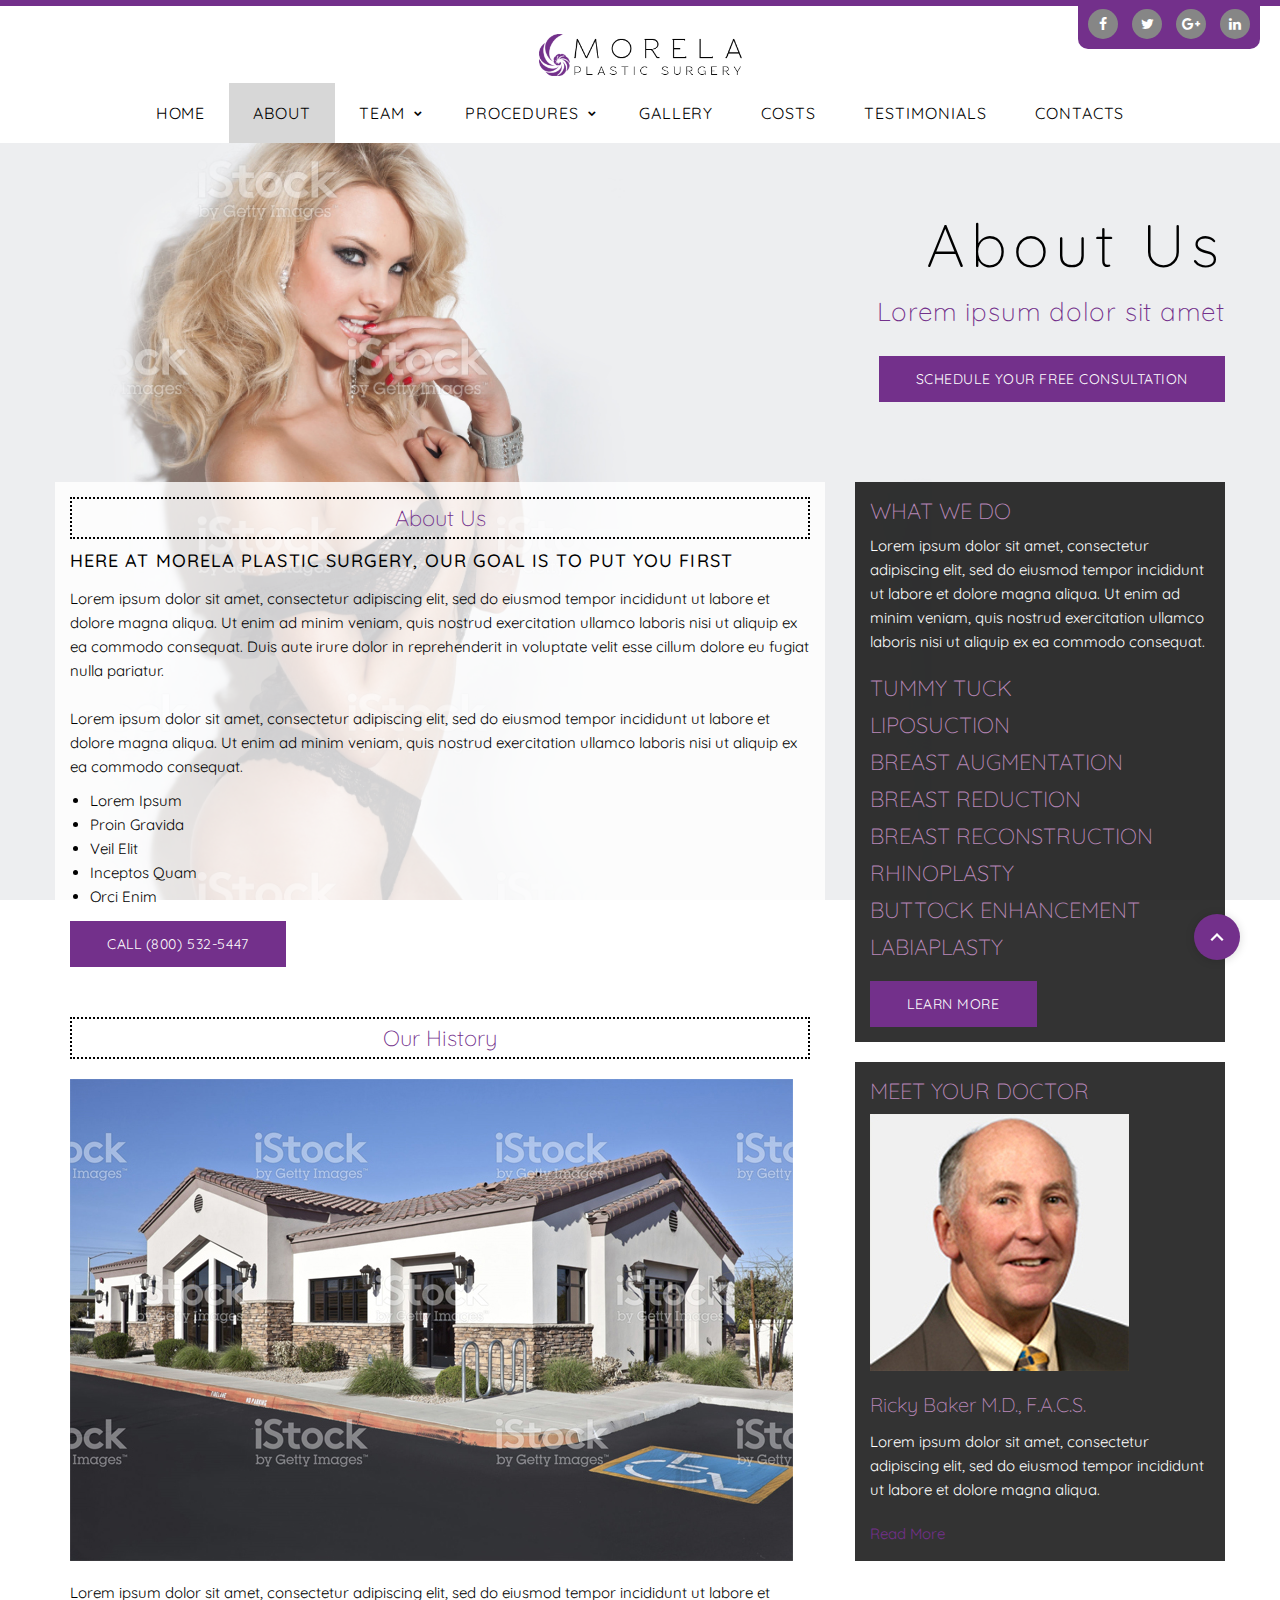
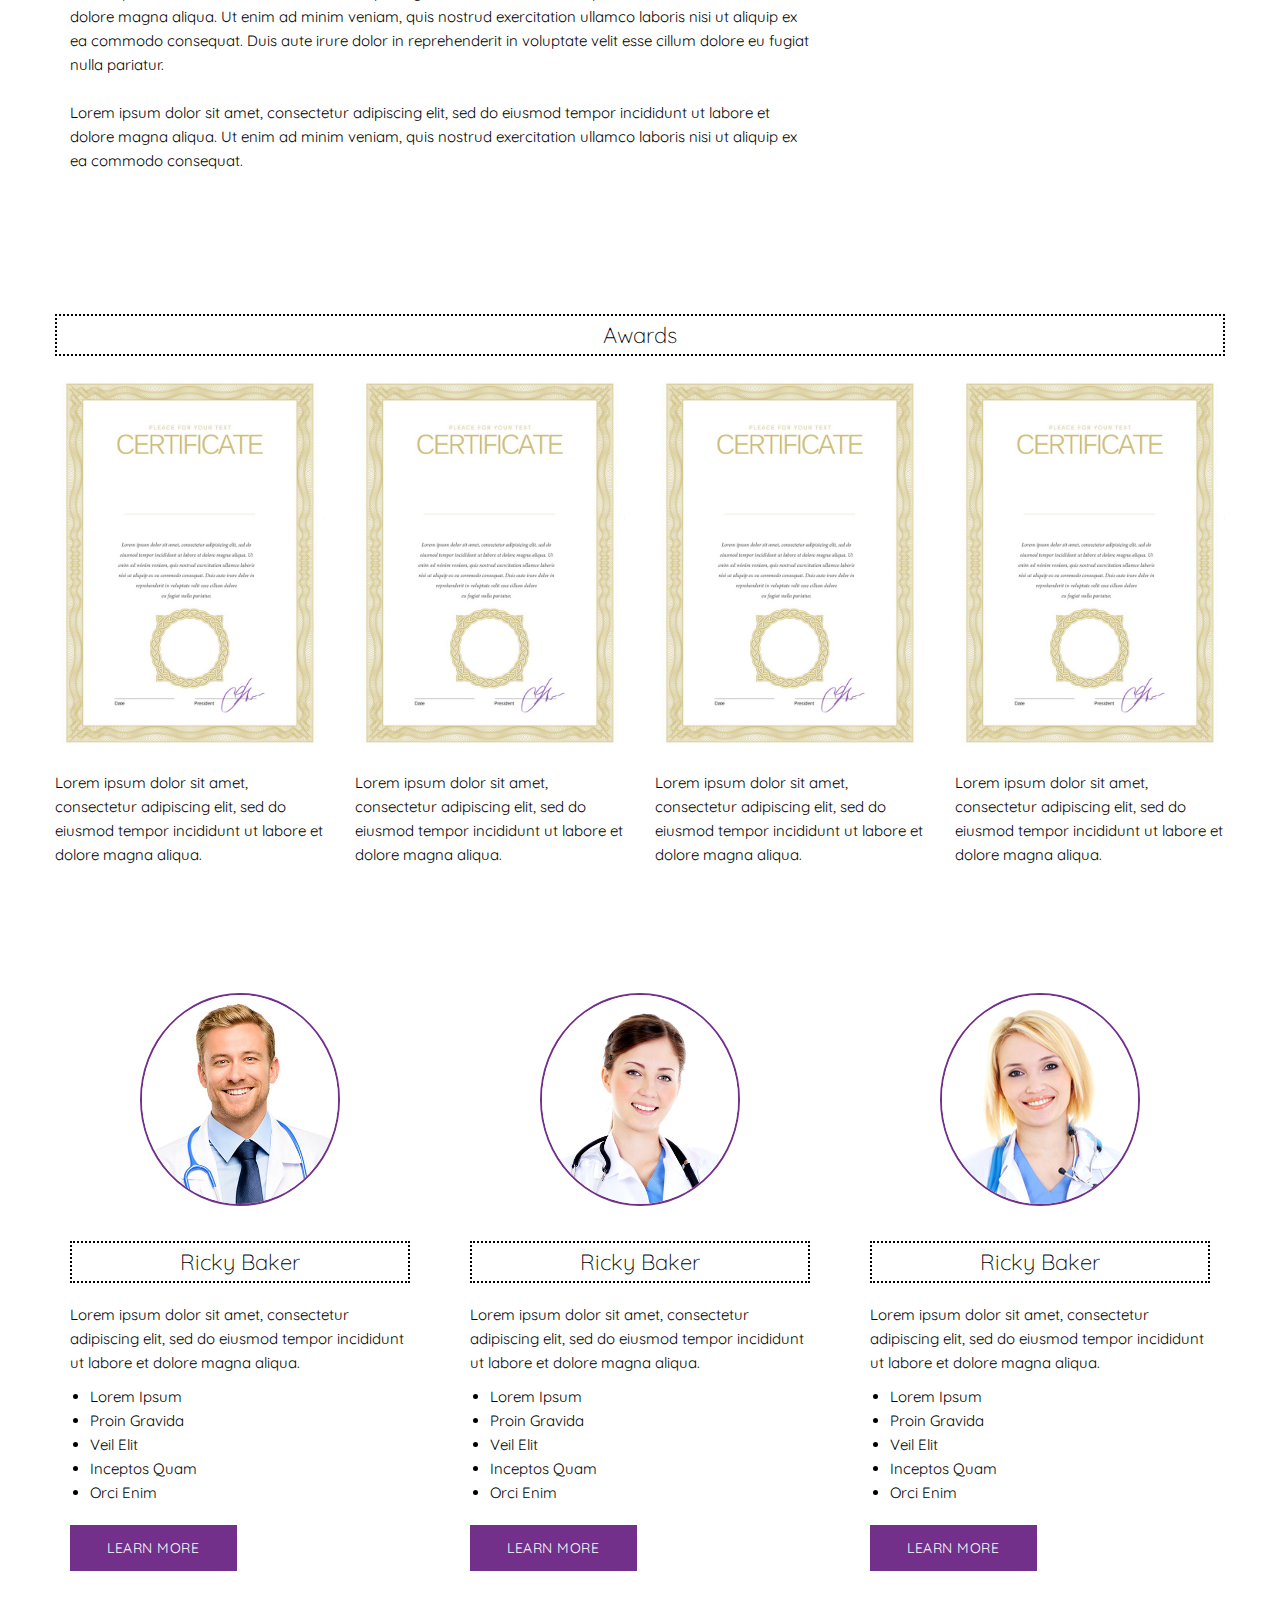
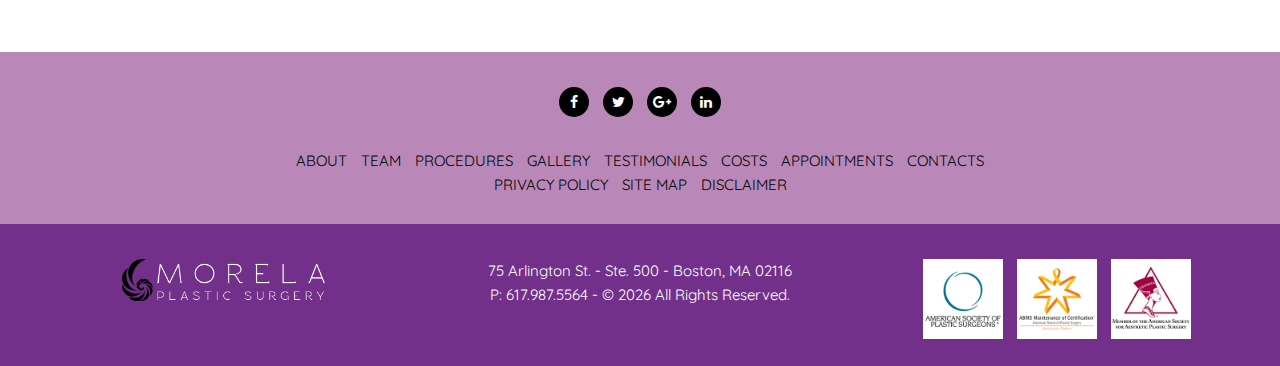
==== about.html @ 2e503469 "team, team member, about and index done and donezo" ====
<!DOCTYPE html>
<html lang="en" class="wide wow-animation smoothscroll scrollTo">
  <head>
    <!-- Site Title-->
    <title>Morela plastic surgery</title>
    <meta charset="utf-8">
    <meta name="format-detection" content="telephone=no">
    <meta name="viewport" content="width=device-width, height=device-height, initial-scale=1.0, maximum-scale=1.0, user-scalable=0">
    <meta http-equiv="X-UA-Compatible" content="IE=Edge">
    <meta name="keywords" content="Visage design multipurpose template">
    <meta name="date" content="Dec 26">
    <link rel="icon" href="images/favicon.png" type="image/x-icon">
    <!-- Stylesheets-->
    <link href="https://fonts.googleapis.com/css?family=Quicksand:300,400,500" rel="stylesheet">
    <link rel="stylesheet" href="css/style.css">
    <!--[if lt IE 10]>
    <div style="background: #212121; padding: 10px 0; box-shadow: 3px 3px 5px 0 rgba(0,0,0,.3); clear: both; text-align:center; position: relative; z-index:1;"><a href="http://windows.microsoft.com/en-US/internet-explorer/"><img src="images/ie8-panel/warning_bar_0000_us.jpg" border="0" height="42" width="820" alt="You are using an outdated browser. For a faster, safer browsing experience, upgrade for free today."></a></div>
    <script src="js/html5shiv.min.js"></script>
    <![endif]-->
  </head>
  <body>
    <!-- Page-->
    <div class="page text-center">
    <hr class="hrtop">
      <!-- Page Head-->
      <header class="page-head">
        
        <!-- RD Navbar Transparent-->
        <div class="rd-navbar-wrap">
          <nav data-md-device-layout="rd-navbar-fixed" data-lg-device-layout="rd-navbar-static" class="rd-navbar rd-navbar-minimal rd-navbar-light" data-lg-auto-height="true" data-md-layout="rd-navbar-static" data-lg-layout="rd-navbar-static" data-lg-stick-up="true">
            <div class="rd-navbar-inner">
              <div class="rd-navbar-top-panel">
                <!--Navbar Brand-->
                <div class="col-md-12 rd-navbar-brand veil reveal-md-inline-block"><a href="index.html"><img width='203' height='70' class='img-responsive' src='images/logo-dark.png' alt=''/></a></div>
                <div class="cell-md-12 text-md-right purplemediabox">
                  <ul class="list-inline">
                    <li><a href="http://facebook.com" class="icon fa fa-facebook icon-xxs icon-circle icon-gray-light"></a></li>
                    <li><a href="http://twitter.com" class="icon fa fa-twitter icon-xxs icon-circle icon-gray-light"></a></li>
                    <li><a href="http://instagram.com" class="icon fa fa-google-plus icon-xxs icon-circle icon-gray-light"></a></li>
                    <li><a href="http://linkedin.com" class="icon fa fa-linkedin icon-xxs icon-circle icon-gray-light"></a></li>                 
                  </ul>
                </div>
              </div>
              <!-- RD Navbar Panel-->
              <div class="rd-navbar-panel">
                <!-- RD Navbar Toggle-->
                <button data-rd-navbar-toggle=".rd-navbar, .rd-navbar-nav-wrap" class="rd-navbar-toggle"><span></span></button>
                <!--Navbar Brand-->
                <div class="rd-navbar-brand veil-md"><a href="index.html"><img width='203' height='70' class='img-responsive' src='images/logo-dark.png' alt=''/></a></div>
                <button data-rd-navbar-toggle=".rd-navbar, .rd-navbar-top-panel" class="rd-navbar-top-panel-toggle"><span></span></button>
              </div>
              <div class="rd-navbar-menu-wrap">
                <div class="rd-navbar-nav-wrap">
                  <div class="rd-navbar-mobile-scroll">
                    <!--Navbar Brand Mobile-->
                    <div class="rd-navbar-mobile-brand"><a href="index.html"><img width='203' height='70' class='img-responsive' src='images/logo-dark.png' alt=''/></a></div>
                    
                    <!-- RD Navbar Nav-->
                    <ul class="rd-navbar-nav">
                      <li><a href="index.html"><span>Home</span></a>
                      </li>
                      <li class="active"><a href="about.html"><span>About</span></a>
                      </li>
                      <li><a href="our-team.html"><span>Team</span></a>
                      <ul class="rd-navbar-dropdown">
                          <li><a href="team-member.html"><span class="text-middle">Dr John Doe</span></a>
                          </li>
                          <li><a href="team-member.html"><span class="text-middle">Dr Cristina Bozas</span></a>
                          </li>
                          <li><a href="team-member.html"><span class="text-middle">Dr Christian Portland</span></a>
                          </li>
                          <li><a href="team-member.html"><span class="text-middle">Dr Kent</span></a>
                          </li>
                        </ul>
                      </li>
                      <li><a href="services.html"><span>Procedures</span></a>
                      <ul class="rd-navbar-dropdown">
                          <li><a href="procedure.html"><span class="text-middle">Dr John Doe</span></a>
                          </li>
                          <li><a href="procedure.html"><span class="text-middle">Dr Cristina Bozas</span></a>
                          </li>
                          <li><a href="procedure.html"><span class="text-middle">Dr Christian Portland</span></a>
                          </li>
                          <li><a href="procedure.html"><span class="text-middle">Dr Kent</span></a>
                          </li>
                        </ul>
                      </li>
                      
                      <li><a href="grid-gallery.html"><span>Gallery</span></a>
                      </li>

                      <li><a href="costs.html"><span>Costs</span></a>
                      </li>
              
                      <li><a href="testimonials.html"><span>Testimonials</span></a>
                      </li>
                      
                      <li><a href="contacts.html"><span>Contacts</span></a>
                      </li>
                    </ul>
                  </div>
                </div>
                <!--RD Navbar Search-->
                
              </div>
            </div>
          </nav>
        </div>
      </header>
      <!-- Modern Breadcrumbs-->
      <main class="page-content">
        <!--Sheldue-->
        <section class="rdparallax">
          <div class="rdparallaxlayer  section-66 section-sm-66">
            <div class="shell text-right">
              <div class="range range-xs-center range-md-right">
                <div class="cell-sm-10 cell-md-8 cell-lg-6">
                  <h2>About Us</h2>
                  <h3>Lorem ipsum dolor sit amet</h3>
                  <div class="offset-top-0"><a href="make-an-appointment.html" class="btn btn-ellipse btn-primary">Schedule your free consultation</a></div>
                </div>
              </div>
              <div class="row offset-top-60">
                  <div class="cell-xs-10 text-md-left offset-top-20 offset-md-top-0 col-md-8">
                    <div class="lighttransparent offset-top-20">
                        <h5 class="text-primary">About Us</h5>
                        <h6 class="text-left offset-top-10">Here at Morela Plastic Surgery, our goal is to put you first</h6>
                        <p>Lorem ipsum dolor sit amet, consectetur adipiscing elit, sed do eiusmod tempor incididunt ut labore et dolore magna aliqua. Ut enim ad minim veniam, quis nostrud exercitation ullamco laboris nisi ut aliquip ex ea commodo consequat. Duis aute irure dolor in reprehenderit in voluptate velit esse cillum dolore eu fugiat nulla pariatur. <br><br>Lorem ipsum dolor sit amet, consectetur adipiscing elit, sed do eiusmod tempor incididunt ut labore et dolore magna aliqua. Ut enim ad minim veniam, quis nostrud exercitation ullamco laboris nisi ut aliquip ex ea commodo consequat.</p>
                        <ul class="bullets">
                          <li>Lorem Ipsum</li>
                          <li>Proin Gravida</li>
                          <li>Veil Elit</li>
                          <li>Inceptos Quam</li>
                          <li>Orci Enim</li>
                        </ul>
                        <div class="offset-top-0"><a href="make-an-appointment.html" class="btn btn-ellipse btn-primary">Call (800) 532-5447</a></div>
                    </div>     
                    <div class="lighttransparent offset-top-20">
                      <h5 class="text-primary">Our History</h5>
                      <img src="images/gallery/building.jpg" class="img-responsive offset-top-20">
                      <p class="offset-top-20">Lorem ipsum dolor sit amet, consectetur adipiscing elit, sed do eiusmod tempor incididunt ut labore et dolore magna aliqua. Ut enim ad minim veniam, quis nostrud exercitation ullamco laboris nisi ut aliquip ex ea commodo consequat. Duis aute irure dolor in reprehenderit in voluptate velit esse cillum dolore eu fugiat nulla pariatur. <br><br>Lorem ipsum dolor sit amet, consectetur adipiscing elit, sed do eiusmod tempor incididunt ut labore et dolore magna aliqua. Ut enim ad minim veniam, quis nostrud exercitation ullamco laboris nisi ut aliquip ex ea commodo consequat.</p>
                    </div>
                  </div>
                  <div class="cell-xs-10 cell-md-4 col-md-4">
                    <div class="darktransparent offset-top-20">
                      <h5>What we do</h5>
                      <p>Lorem ipsum dolor sit amet, consectetur adipiscing elit, sed do eiusmod tempor incididunt ut labore et dolore magna aliqua. Ut enim ad minim veniam, quis nostrud exercitation ullamco laboris nisi ut aliquip ex ea commodo consequat.</p>
                      <h5><a href="procedure.html">Tummy Tuck</a></h5>
                      <h5><a href="procedure.html">Liposuction</a></h5>
                      <h5><a href="procedure.html">Breast Augmentation</a></h5>
                      <h5><a href="procedure.html">Breast Reduction</a></h5>
                      <h5><a href="procedure.html">Breast Reconstruction</a></h5>
                      <h5><a href="procedure.html">Rhinoplasty</a></h5>
                      <h5><a href="procedure.html">Buttock Enhancement</a></h5>
                      <h5><a href="procedure.html">Labiaplasty</a></h5>
                      <div class="offset-top-20"><a href="make-an-appointment.html" class="btn btn-ellipse btn-primary">Learn More</a></div>
                    </div>
                    <div class="darktransparent offset-top-20">
                      <h5>Meet your Doctor</h5>
                      <img src="images/gallery/doctor.jpg" class="unit-center">
                      <h4 class="offset-top-20">Ricky Baker M.D., F.A.C.S.</h4>
                      <p>Lorem ipsum dolor sit amet, consectetur adipiscing elit, sed do eiusmod tempor incididunt ut labore et dolore magna aliqua.</p>
                      <div class="offset-top-20"><a href="team-member.html">Read More</a></div>
                    </div>
                  </div>
              </div>
            </div>
          </div>
        </section>
        <!--What makes us different-->
        <section class="section-50">
          <div class="shell">
            <div class="offset-top-0 text-left">
              <h5 class="text-center">Awards</h5>
              <div class="row offset-top-20">
                <div class="col-md-3">
                  <img src="images/certifications/certificate-01-700x970.jpg" class="img-responsive">
                  <p class="offset-top-20">Lorem ipsum dolor sit amet, consectetur adipiscing elit, sed do eiusmod tempor incididunt ut labore et dolore magna aliqua.</p>
                </div>
                <div class="col-md-3">
                  <img src="images/certifications/certificate-01-700x970.jpg" class="img-responsive">
                  <p class="offset-top-20">Lorem ipsum dolor sit amet, consectetur adipiscing elit, sed do eiusmod tempor incididunt ut labore et dolore magna aliqua.</p>
                </div>
                <div class="col-md-3">
                  <img src="images/certifications/certificate-01-700x970.jpg" class="img-responsive">
                  <p class="offset-top-20">Lorem ipsum dolor sit amet, consectetur adipiscing elit, sed do eiusmod tempor incididunt ut labore et dolore magna aliqua.</p>
                </div>
                <div class="col-md-3">
                  <img src="images/certifications/certificate-01-700x970.jpg" class="img-responsive">
                  <p class="offset-top-20">Lorem ipsum dolor sit amet, consectetur adipiscing elit, sed do eiusmod tempor incididunt ut labore et dolore magna aliqua.</p>
                </div>
              </div>
            </div>
          </div>
        </section>
        <section class="rdparallax">
          <div class="rdparallaxlayer section-66 section-sm-66">
            <div class="shell">
              <div class="row">
                <div class="col-md-4">
                  <img class="img-responsive team-member" src="images/pages/our-team-07-384x410.jpg">
                  <div class="lighttransparent offset-top-20">
                    <h5>Ricky Baker</h5>
                    <p class="offset-top-20">Lorem ipsum dolor sit amet, consectetur adipiscing elit, sed do eiusmod tempor incididunt ut labore et dolore magna aliqua.</p>
                    <ul class="bullets">
                      <li>Lorem Ipsum</li>
                      <li>Proin Gravida</li>
                      <li>Veil Elit</li>
                      <li>Inceptos Quam</li>
                      <li>Orci Enim</li>
                    </ul>
                    <div class="offset-top-20"><a href="make-an-appointment.html" class="btn btn-ellipse btn-primary">Learn More</a></div>
                  </div>
                </div>
                <div class="col-md-4">
                  <img class="img-responsive team-member" src="images/pages/our-team-08-384x410.jpg">
                  <div class="lighttransparent offset-top-20">
                    <h5>Ricky Baker</h5>
                    <p class="offset-top-20">Lorem ipsum dolor sit amet, consectetur adipiscing elit, sed do eiusmod tempor incididunt ut labore et dolore magna aliqua.</p>
                    <ul class="bullets">
                      <li>Lorem Ipsum</li>
                      <li>Proin Gravida</li>
                      <li>Veil Elit</li>
                      <li>Inceptos Quam</li>
                      <li>Orci Enim</li>
                    </ul>
                    <div class="offset-top-20"><a href="make-an-appointment.html" class="btn btn-ellipse btn-primary">Learn More</a></div>
                  </div>
                </div>
                <div class="col-md-4">
                  <img class="img-responsive team-member" src="images/pages/our-team-09-384x410.jpg">
                  <div class="lighttransparent offset-top-20">
                    <h5>Ricky Baker</h5>
                    <p class="offset-top-20">Lorem ipsum dolor sit amet, consectetur adipiscing elit, sed do eiusmod tempor incididunt ut labore et dolore magna aliqua.</p>
                    <ul class="bullets">
                      <li>Lorem Ipsum</li>
                      <li>Proin Gravida</li>
                      <li>Veil Elit</li>
                      <li>Inceptos Quam</li>
                      <li>Orci Enim</li>
                    </ul>
                    <div class="offset-top-20"><a href="make-an-appointment.html" class="btn btn-ellipse btn-primary">Learn More</a></div>
                  </div>
                </div>
              </div>
            </div> 
          </div>
        </section>
      </main>
      <!-- Page Footer-->
      <!-- Default footer-->
      <footer class="section-relative page-footer bg-white context-light">
        <div>
          <div class="pinkfooter">
            <div class="col-md-12 text-md-center offset-top-20">
              <ul class="list-inline">
                <li><a href="http://facebook.com" class="icon fa fa-facebook icon-xxs icon-circle icon-darker"></a></li>
                <li><a href="http://twitter.com" class="icon fa fa-twitter icon-xxs icon-circle icon-darker"></a></li>
                <li><a href="http://instagram.com" class="icon fa fa-google-plus icon-xxs icon-circle icon-darker"></a></li>
                <li><a href="http://linkedin.com" class="icon fa fa-linkedin icon-xxs icon-circle icon-darker"></a></li>                 
              </ul>
            </div>
            <div class="col-md-12 text-md-center offset-top-20">
              <ul class="list-inline footer-link">
                <li><a href="about.html">About</a>
                </li>
                <li><a href="our-team.html">Team</a>
                </li>
                <li><a href="services.html">Procedures</a>
                </li>
                <li><a href="grid-gallery.html">Gallery</a>
                </li>
                <li><a href="testimonials.html">Testimonials</a>
                </li>
                <li><a href="costs.html">Costs</a>
                </li>
                <li><a href="appointments.html">Appointments</a>
                </li>      
                <li><a href="contacts.html">Contacts</a>
                </li>
                <li><a href="privacy.html">Privacy Policy</a>
                </li>
                <li><a href="sitemap.html">Site Map</a>
                </li>
                <li><a href="disclaimer.html">Disclaimer</a>
                </li>
              </ul>
            </div>
          </div>
          <div class="purplefooter">
            <div class="col-md-4 text-md-center offset-top-20">
              <a href="index.html"><img width='203' height='70' class='img-responsive' src='images/logo.png' alt=''/></a>
            </div>
            <div class="col-md-4 text-md-center offset-top-20">
              <p class="text-white">75 Arlington St. - Ste. 500 - Boston, MA 02116<br><a class="text-white" href="tel:555-555-1212">P: 617.987.5564</a> - &copy; <span id="copyright-year"></span> All Rights Reserved.</p>
            </div>
            <div class="col-md-4 text-md-center offset-top-20">
              <ul class="list-inline">
                <li><img class='img-responsive association' src='images/association1.jpg' alt=''/></li>
                <li><img class='img-responsive association' src='images/association2.jpg' alt=''/></li>
                <li><img class='img-responsive association' src='images/association3.jpg' alt=''/></li>                 
              </ul>
            </div>
          </div>  
        </div>
      </footer>
    </div>
    <!-- Global Mailform Output-->
    <div id="form-output-global" class="snackbars"></div>
    <!-- PhotoSwipe Gallery-->
    <div tabindex="-1" role="dialog" aria-hidden="true" class="pswp">
      <div class="pswp__bg"></div>
      <div class="pswp__scroll-wrap">
        <div class="pswp__container">
          <div class="pswp__item"></div>
          <div class="pswp__item"></div>
          <div class="pswp__item"></div>
        </div>
        <div class="pswp__ui pswp__ui--hidden">
          <div class="pswp__top-bar">
            <div class="pswp__counter"></div>
            <button title="Close (Esc)" class="pswp__button pswp__button--close"></button>
            <button title="Share" class="pswp__button pswp__button--share"></button>
            <button title="Toggle fullscreen" class="pswp__button pswp__button--fs"></button>
            <button title="Zoom in/out" class="pswp__button pswp__button--zoom"></button>
            <div class="pswp__preloader">
              <div class="pswp__preloader__icn">
                <div class="pswp__preloader__cut">
                  <div class="pswp__preloader__donut"></div>
                </div>
              </div>
            </div>
          </div>
          <div class="pswp__share-modal pswp__share-modal--hidden pswp__single-tap">
            <div class="pswp__share-tooltip"></div>
          </div>
          <button title="Previous (arrow left)" class="pswp__button pswp__button--arrow--left"></button>
          <button title="Next (arrow right)" class="pswp__button pswp__button--arrow--right"></button>
          <div class="pswp__caption">
            <div class="pswp__caption__center"></div>
          </div>
        </div>
      </div>
    </div>
    <!-- Java script-->
    <script src="js/core.min.js"></script>
    <script src="js/script.js"></script>
  </body>
</html>
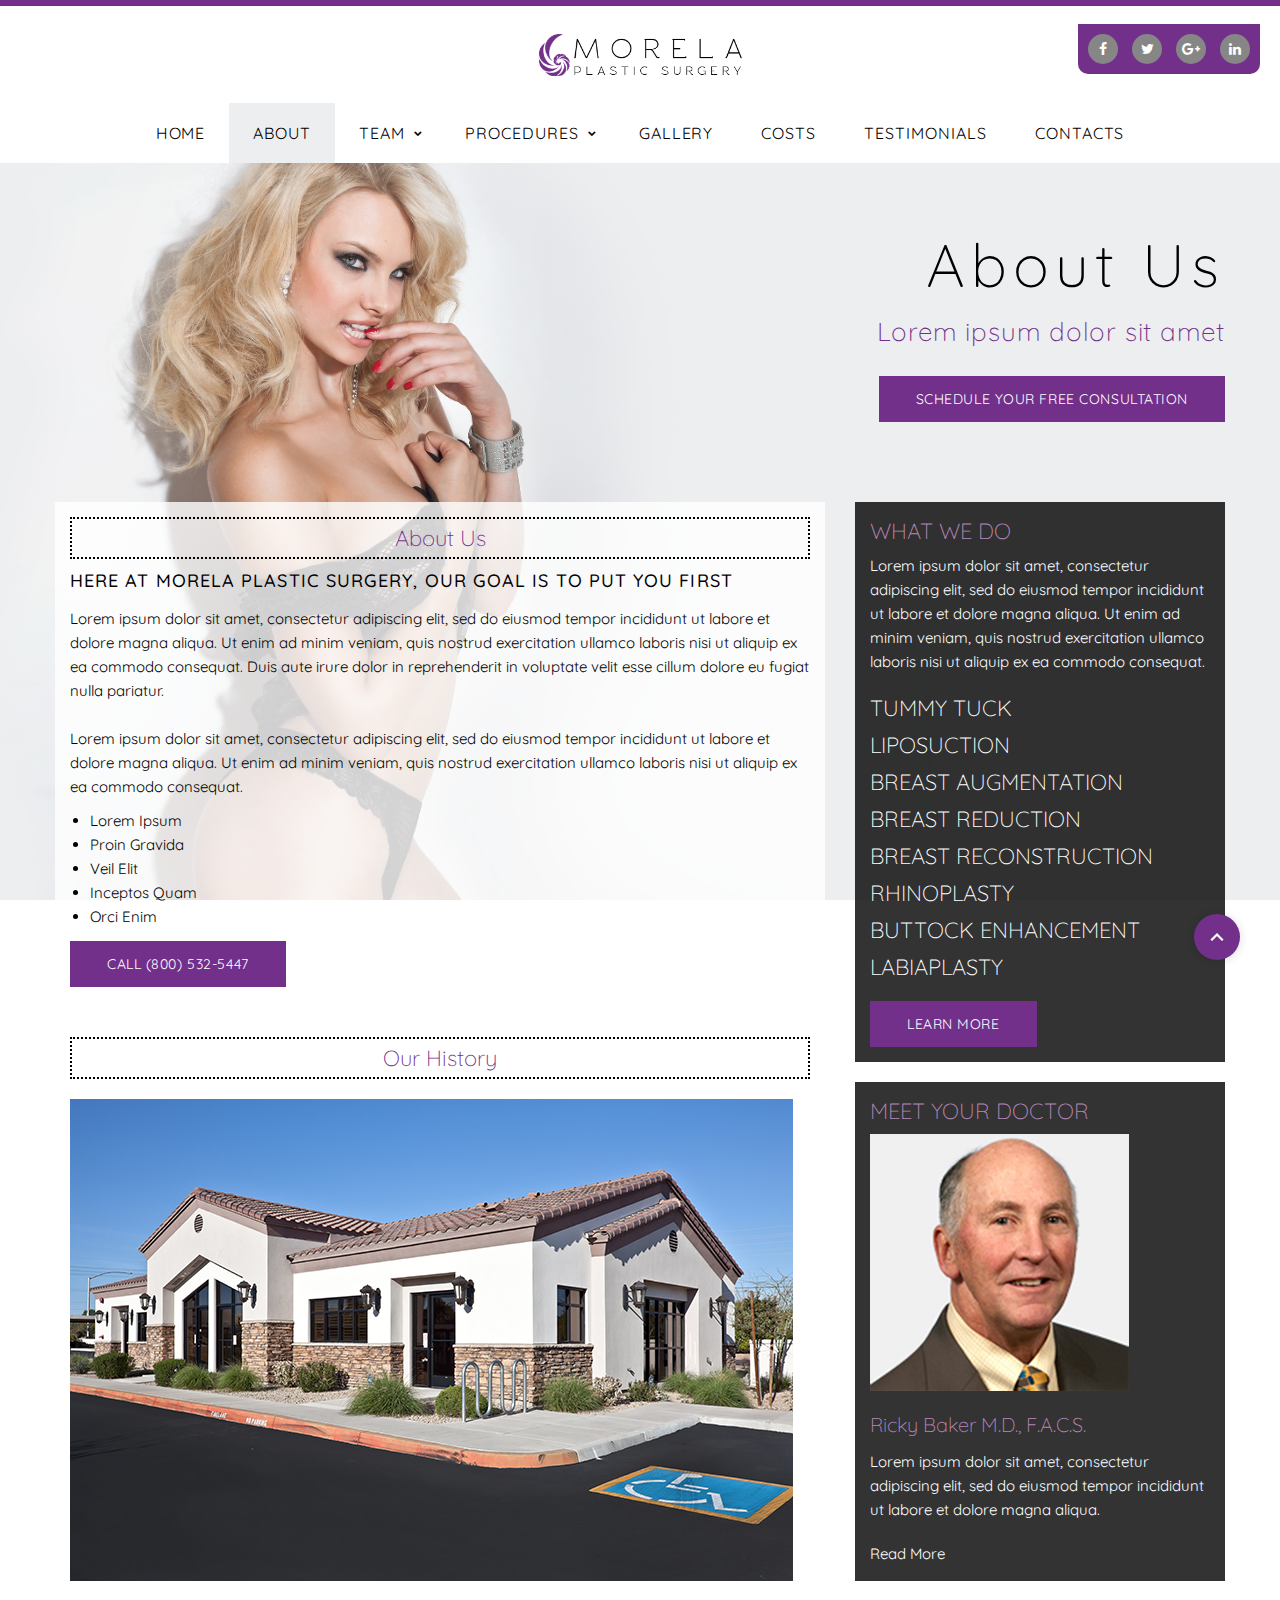
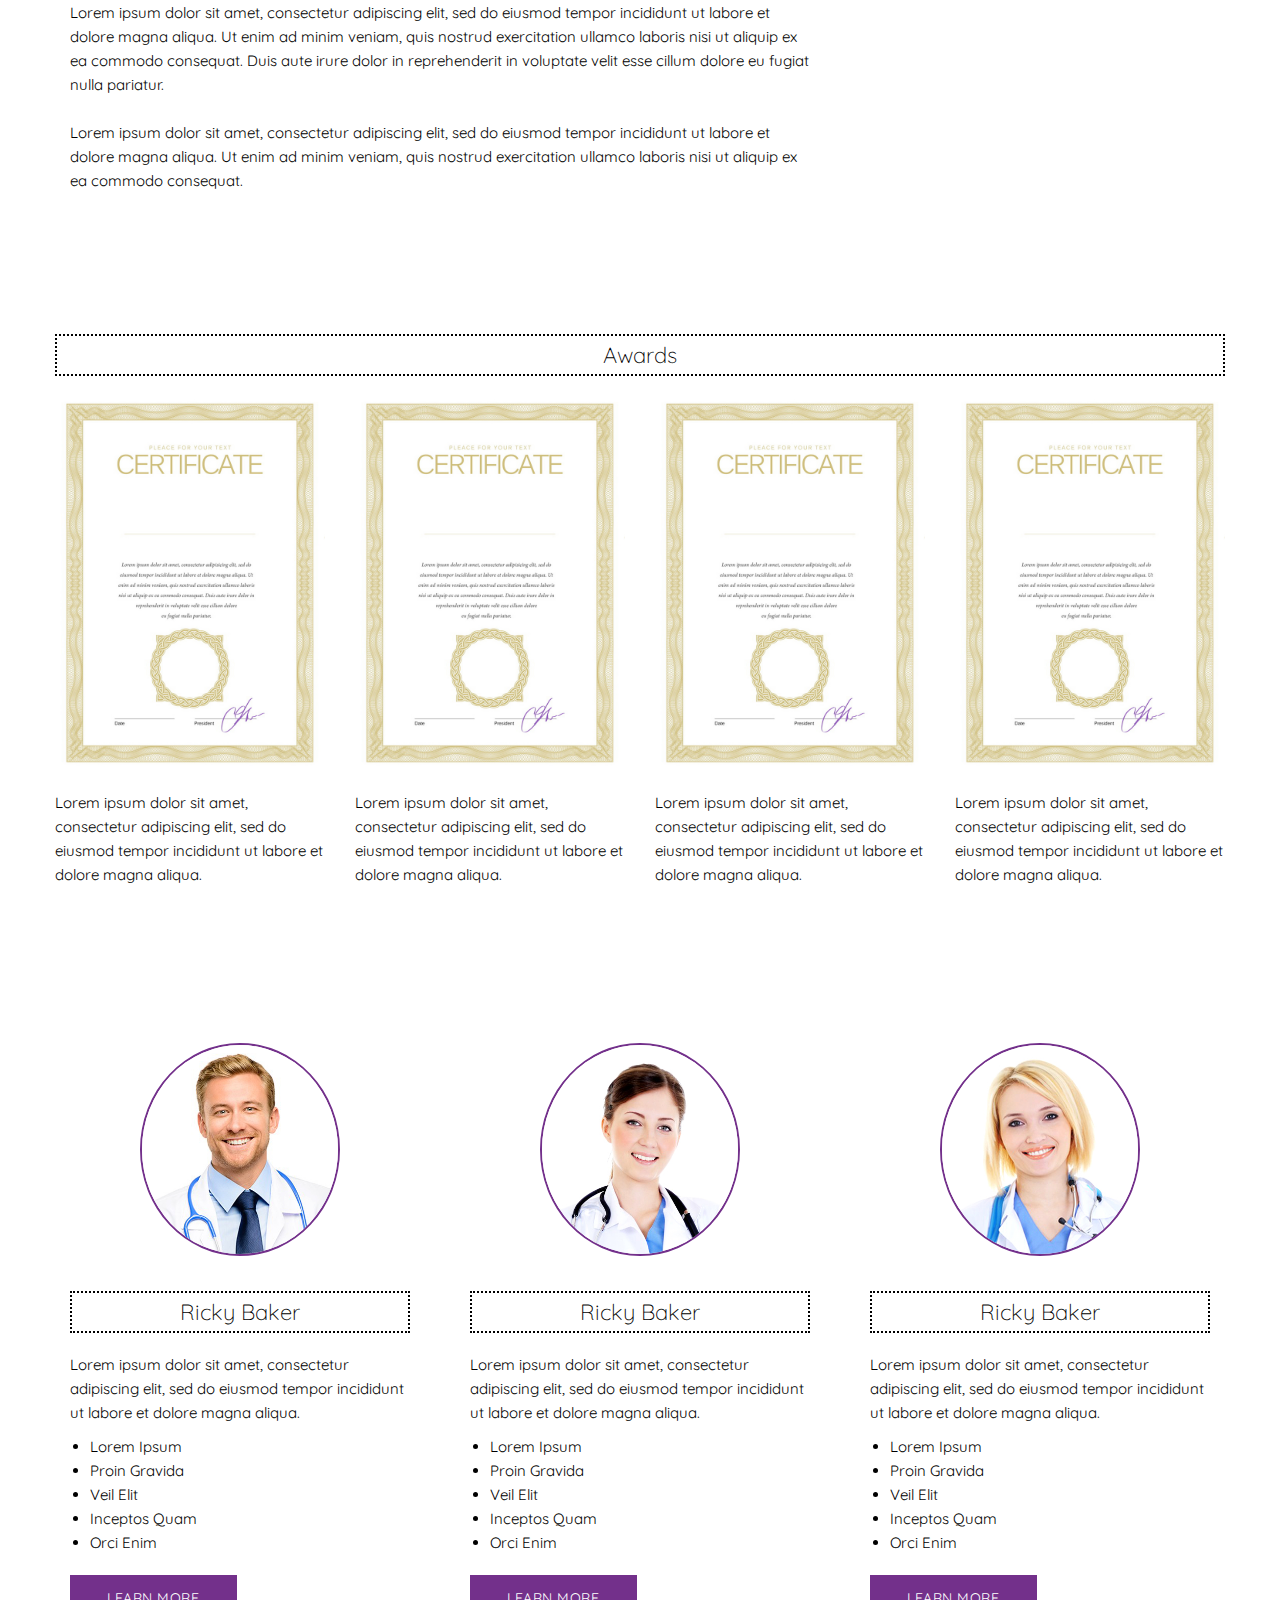
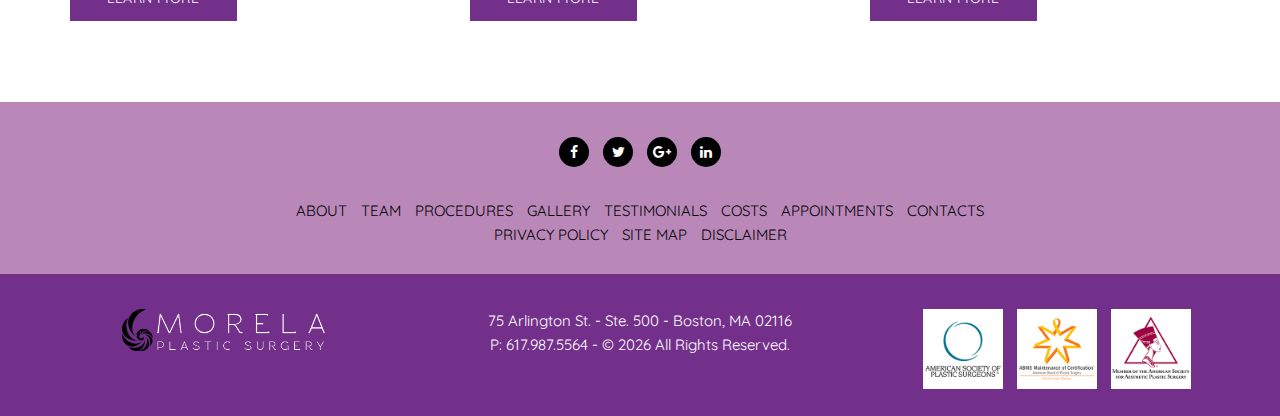
==== commit 15d70ca8: "all the bugs I could find" ====
--- a/about.html
+++ b/about.html
@@ -197,7 +197,7 @@
           <div class="rdparallaxlayer section-66 section-sm-66">
             <div class="shell">
               <div class="row">
-                <div class="col-md-4">
+                <div class="col-md-4 offset-top-30">
                   <img class="img-responsive team-member" src="images/pages/our-team-07-384x410.jpg">
                   <div class="lighttransparent offset-top-20">
                     <h5>Ricky Baker</h5>
@@ -212,7 +212,7 @@
                     <div class="offset-top-20"><a href="make-an-appointment.html" class="btn btn-ellipse btn-primary">Learn More</a></div>
                   </div>
                 </div>
-                <div class="col-md-4">
+                <div class="col-md-4 offset-top-30">
                   <img class="img-responsive team-member" src="images/pages/our-team-08-384x410.jpg">
                   <div class="lighttransparent offset-top-20">
                     <h5>Ricky Baker</h5>
@@ -227,7 +227,7 @@
                     <div class="offset-top-20"><a href="make-an-appointment.html" class="btn btn-ellipse btn-primary">Learn More</a></div>
                   </div>
                 </div>
-                <div class="col-md-4">
+                <div class="col-md-4 offset-top-30">
                   <img class="img-responsive team-member" src="images/pages/our-team-09-384x410.jpg">
                   <div class="lighttransparent offset-top-20">
                     <h5>Ricky Baker</h5>
--- a/css/style.css
+++ b/css/style.css
@@ -1583,7 +1583,7 @@
   margin-top: 24px;
   margin-bottom: 24px;
   border: 0;
-  border-top: 1px solid #f3f3f3;
+  border-top: 1px solid #b988b9;
 }
 
 .sr-only {
@@ -1701,7 +1701,6 @@
 h6, .h6 {
   font-size: 18px;
   font-weight:500;
-  text-align: right;
 }
 
 p {
@@ -2417,7 +2416,7 @@
 }
 
 .lighttransparent {
-  background-color: rgb(255, 255, 255, 0.8);
+  background-color: rgba(255, 255, 255, 0.8);
   padding:15px;
   text-align: left;
 }
@@ -2454,9 +2453,15 @@
   text-align: center;
 }
 .darktransparent {
-  background-color: rgb(0, 0, 0, 0.8);
+  background-color: rgba(0, 0, 0, 0.8);
   padding:15px;
   text-align: left;
+}
+.darktransparent hr{
+  background-color: #fff;
+}
+.darktransparent a{
+  color: #fff;
 }
 .darktransparent h5{
   color: #b988b9;
@@ -2485,7 +2490,26 @@
   background-color: rgba(215, 215, 215, 0.8);
   padding:5px 10px;
 }
-
+.cost-subtitle{
+  font-style: italic;
+  text-transform:none;
+  font-weight: 200;
+  color:#73308b;
+}
+.cost-links a {
+  color:#b988b9;
+  display: block;
+}
+.cost-links a:hover {
+  color:#fff;
+  display: block;
+}
+.anchor{
+  display: block; 
+  position: relative; 
+  top: -90px; 
+  visibility: hidden;
+}
 .pinkfooter {
   background-color: #b988b9;
   padding:15px;
@@ -4859,13 +4883,18 @@
   position: relative;
   display: block;
   padding: 10px 18px;
-}
-
-.nav > li > a:hover, .nav > li > a:focus {
+  margin:0 0 10px 0;
+}
+
+.nav > li > a:hover {
   text-decoration: none;
-  background-color: #f7f7f7;
-}
-
+  background-color: #b988b9;
+  color:#fff;
+}
+.nav > li > a:focus {
+  background-color: #73308b;
+  color:#fff;
+}
 .nav > li.disabled > a {
   color: #bdbdbd;
 }
@@ -4920,13 +4949,63 @@
   border-bottom-color: transparent;
   cursor: default;
 }
-
-.nav-pills > li {
-  float: left;
+.nav-pills {
+  border-right:none;
 }
 
 .nav-pills > li > a {
-  border-radius: 3px;
+  border-radius: 3px 3px 3px 3px;
+  text-align: center;
+  float:left;
+  border:1px solid #73308b;
+  margin-right:10px;
+  }
+.nav-pills > li:last-child a{
+  margin: 0px;
+}
+.procedure-nav{
+  padding-right:15px;
+}
+.procedure-content{
+  padding-left:15px;
+  border-left:none;
+  margin-top:20px;
+}
+.gallery-img{
+  margin-bottom:20px;
+}
+.hide-mobile{
+  display:none;
+}
+.show-mobile{
+  display:block;
+}
+@media(min-width: 992px){
+.hide-mobile{
+  display:block;
+}
+.show-mobile{
+  display:none;
+}
+.nav-pills {
+  border-right:1px solid #73308b;
+}
+.nav-pills > li > a {
+  border-radius: 3px 0 0 3px;
+  text-align: right;
+  float:none;
+  border:none;
+  margin-right: 0;
+  }
+  .procedure-nav{
+  padding-right:0;
+  }
+  .procedure-content{
+  margin-top: 0;
+  padding-left:15px;
+  border-left: 1px solid #73308b;
+  margin-left: -1px;
+  }
 }
 
 .nav-pills > li + li {
@@ -24169,9 +24248,6 @@
 }
 
 .thumbnail-custom:before {
-  content: '';
-  display: inline-block;
-  position: absolute;
   top: 0;
   bottom: 0;
   right: 0;
@@ -33526,6 +33602,7 @@
   position: relative;
   z-index: 99999;
   text-align: left;
+  margin-bottom: 15px;
 }
 
 .rd-navbar ul {
@@ -34522,7 +34599,7 @@
 
 .rd-navbar-minimal.rd-navbar-static .rd-navbar-nav > li.active, .rd-navbar-floated.rd-navbar-static .rd-navbar-nav > li.active, .rd-navbar-top-panel.rd-navbar-static .rd-navbar-nav > li.active, .rd-navbar-minimal.rd-navbar-static .rd-navbar-nav > li.focus, .rd-navbar-floated.rd-navbar-static .rd-navbar-nav > li.focus, .rd-navbar-top-panel.rd-navbar-static .rd-navbar-nav > li.focus, .rd-navbar-minimal.rd-navbar-static .rd-navbar-nav > li:hover, .rd-navbar-floated.rd-navbar-static .rd-navbar-nav > li:hover, .rd-navbar-top-panel.rd-navbar-static .rd-navbar-nav > li:hover {
   color:#fff;
-  background: #d7d7d7;
+  background: #edeef0;
 }
 
 .rd-navbar-minimal.rd-navbar-static .rd-navbar-nav > li > a, .rd-navbar-floated.rd-navbar-static .rd-navbar-nav > li > a, .rd-navbar-top-panel.rd-navbar-static .rd-navbar-nav > li > a {
@@ -35078,13 +35155,18 @@
 
 .purplemediabox{
   background-color: #73308b;
-  margin-top: -70px;
+  margin-top: -90px;
   border-radius: 0px 0px 10px 10px;
   padding:10px;
   position: absolute;
   right:20px;
 }
-
+@media screen and (-webkit-min-device-pixel-ratio:0)
+  and (min-resolution:.001dpcm) {
+    .purplemediabox{
+  margin-top: -40px;
+}
+}
 .rd-navbar-sidebar-toggle.rd-navbar-fixed .rd-navbar-footer .list-inline > li {
   padding-left: 2px;
   padding-right: 2px;
@@ -36812,6 +36894,7 @@
 
 .rd-navbar-minimal.rd-navbar-static .rd-navbar-brand img {
   vertical-align: baseline;
+  margin-bottom: 20px;
 }
 
 .rd-navbar-minimal.rd-navbar-static .rd-navbar-brand-slogan {
@@ -37904,7 +37987,10 @@
   background-image: url(background-02-1920x537.jpg);
   background-repeat:no-repeat;
   background-size:cover;
-  background-position: top;
+  -webkit-background-size: cover;
+  -moz-background-size: cover;
+  -o-background-size: cover;
+  background-position: center top;
   background-attachment: fixed;
 }
 
@@ -44025,10 +44111,6 @@
   margin-bottom: -30px;
 }
 
-[data-isotope-layout] .row > [class*="col-"] {
-  margin-top: 30px;
-}
-
 [data-isotope-layout] .row-narrow {
   margin-bottom: -10px;
 }
@@ -44145,7 +44227,9 @@
 .isotope-filters-title {
   display: none;
 }
-
+.isotope-filters-horizontal{
+  padding-right: 15px; 
+}
 @media (min-width: 480px) {
   .isotope-filters-list {
     right: auto;
@@ -44157,7 +44241,7 @@
   .isotope-filters-horizontal,
   .isotope-filters-vertical {
     padding-left: 15px;
-    padding-right: 15px;
+    padding-right: 0px;
     max-width: 1170px;
     margin-left: auto;
     margin-right: auto;
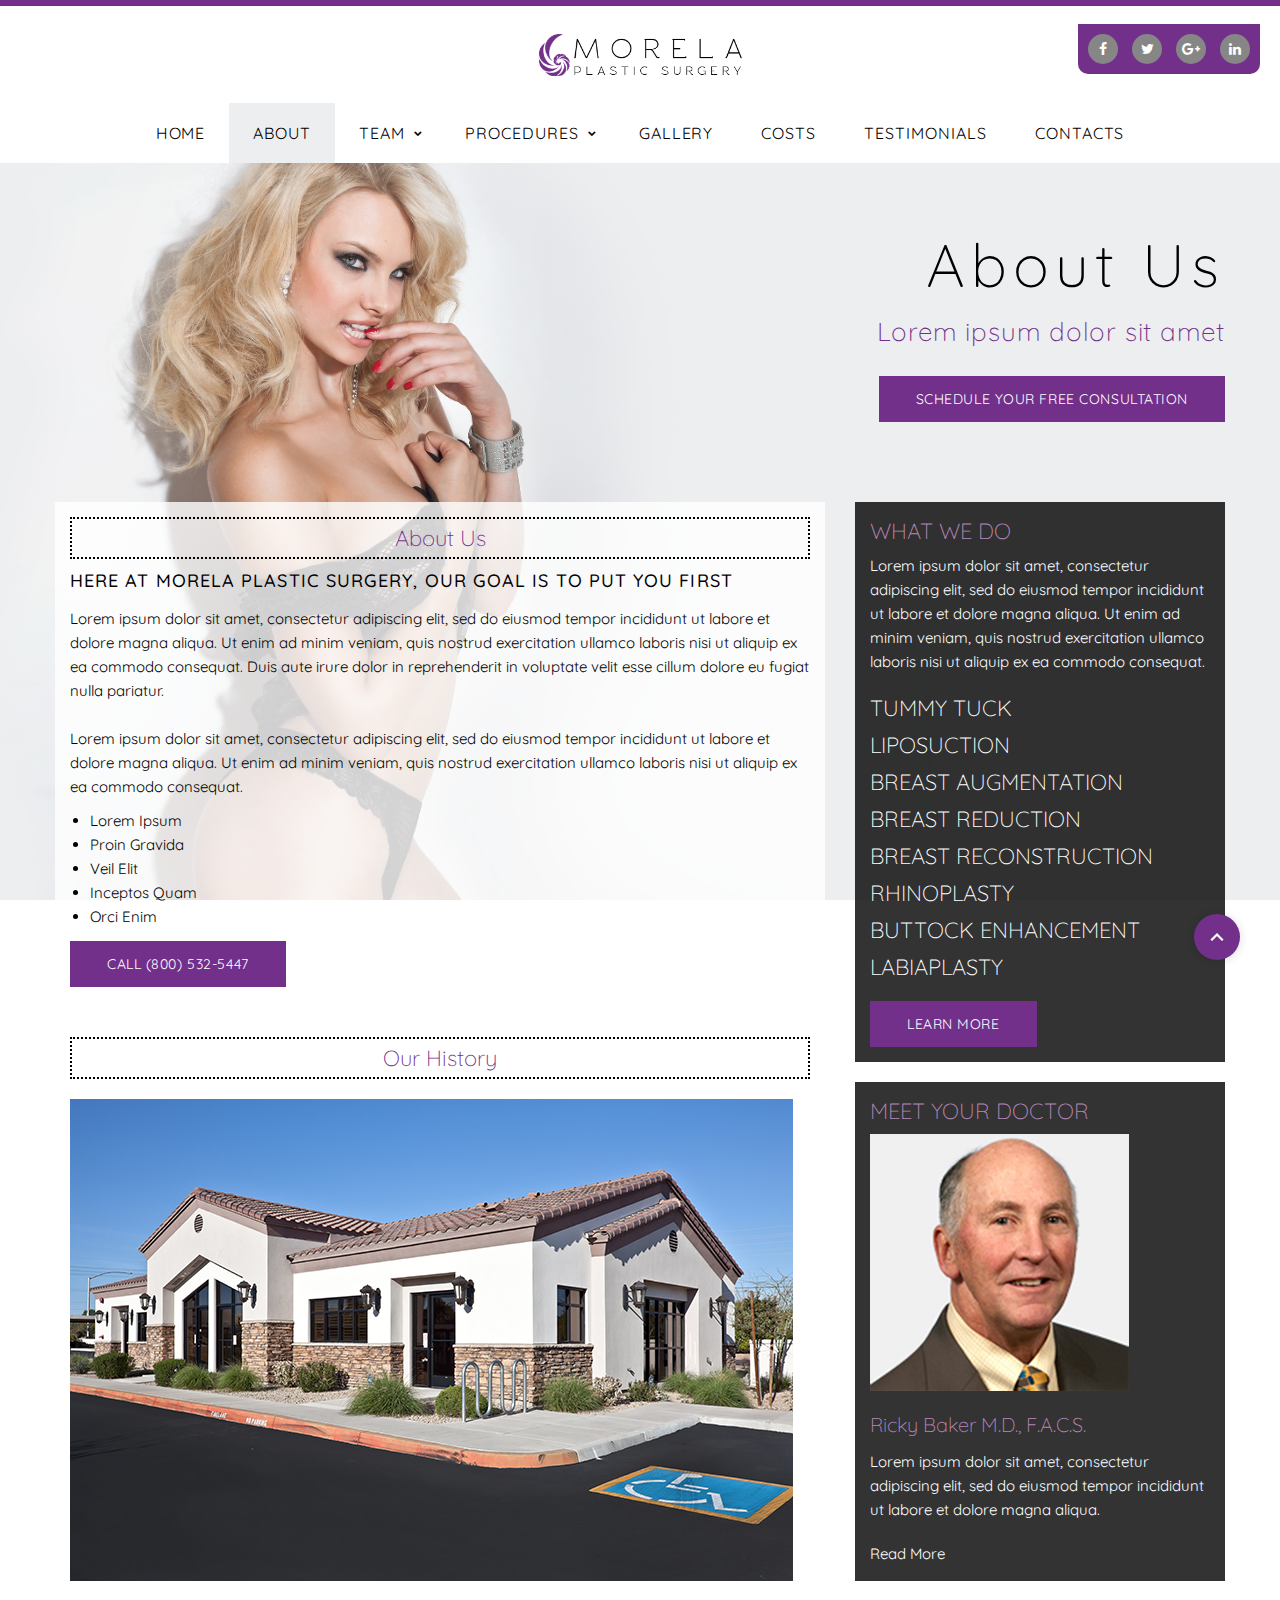
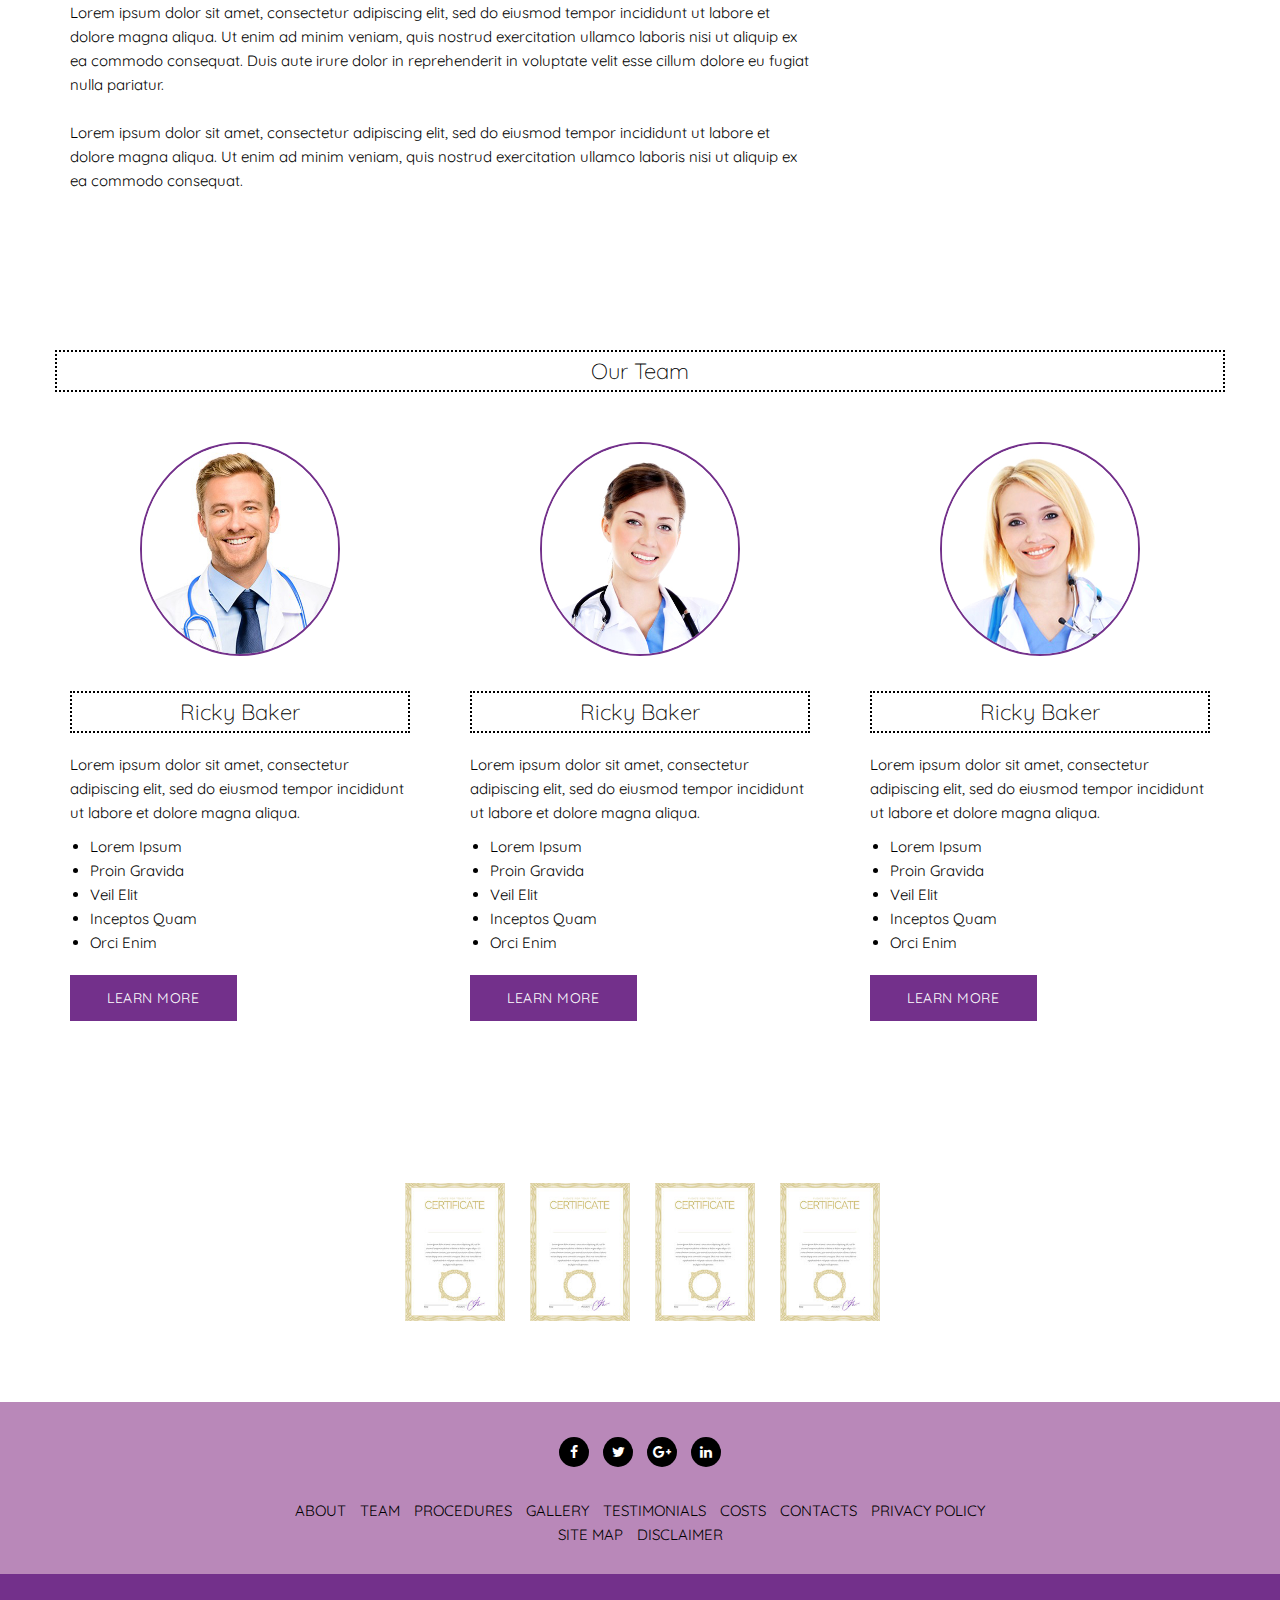
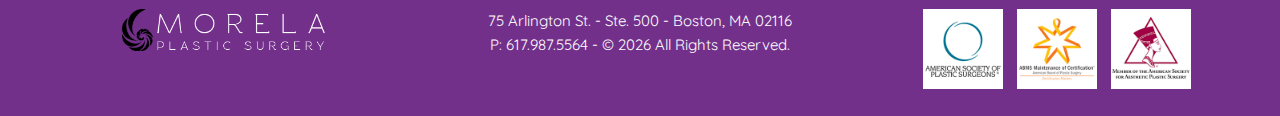
==== commit cfa8f34d: "saving before trying some new profile boxes" ====
--- a/about.html
+++ b/about.html
@@ -7,7 +7,7 @@
     <meta name="format-detection" content="telephone=no">
     <meta name="viewport" content="width=device-width, height=device-height, initial-scale=1.0, maximum-scale=1.0, user-scalable=0">
     <meta http-equiv="X-UA-Compatible" content="IE=Edge">
-    <meta name="keywords" content="Visage design multipurpose template">
+    <meta name="keywords" content="Morela design multipurpose template">
     <meta name="date" content="Dec 26">
     <link rel="icon" href="images/favicon.png" type="image/x-icon">
     <!-- Stylesheets-->
@@ -36,7 +36,7 @@
                   <ul class="list-inline">
                     <li><a href="http://facebook.com" class="icon fa fa-facebook icon-xxs icon-circle icon-gray-light"></a></li>
                     <li><a href="http://twitter.com" class="icon fa fa-twitter icon-xxs icon-circle icon-gray-light"></a></li>
-                    <li><a href="http://instagram.com" class="icon fa fa-google-plus icon-xxs icon-circle icon-gray-light"></a></li>
+                    <li><a href="http://plus.google.com" class="icon fa fa-google-plus icon-xxs icon-circle icon-gray-light"></a></li>
                     <li><a href="http://linkedin.com" class="icon fa fa-linkedin icon-xxs icon-circle icon-gray-light"></a></li>                 
                   </ul>
                 </div>
@@ -75,13 +75,13 @@
                       </li>
                       <li><a href="services.html"><span>Procedures</span></a>
                       <ul class="rd-navbar-dropdown">
-                          <li><a href="procedure.html"><span class="text-middle">Dr John Doe</span></a>
-                          </li>
-                          <li><a href="procedure.html"><span class="text-middle">Dr Cristina Bozas</span></a>
-                          </li>
-                          <li><a href="procedure.html"><span class="text-middle">Dr Christian Portland</span></a>
-                          </li>
-                          <li><a href="procedure.html"><span class="text-middle">Dr Kent</span></a>
+                          <li><a href="procedure.html"><span class="text-middle">Facelift</span></a>
+                          </li>
+                          <li><a href="procedure.html"><span class="text-middle">Tummy Tuck</span></a>
+                          </li>
+                          <li><a href="procedure.html"><span class="text-middle">Breast Augmentation</span></a>
+                          </li>
+                          <li><a href="procedure.html"><span class="text-middle">Liposuction</span></a>
                           </li>
                         </ul>
                       </li>
@@ -117,7 +117,7 @@
                 <div class="cell-sm-10 cell-md-8 cell-lg-6">
                   <h2>About Us</h2>
                   <h3>Lorem ipsum dolor sit amet</h3>
-                  <div class="offset-top-0"><a href="make-an-appointment.html" class="btn btn-ellipse btn-primary">Schedule your free consultation</a></div>
+                  <div class="offset-top-0"><a href="contacts.html" class="btn btn-ellipse btn-primary">Schedule your free consultation</a></div>
                 </div>
               </div>
               <div class="row offset-top-60">
@@ -133,7 +133,7 @@
                           <li>Inceptos Quam</li>
                           <li>Orci Enim</li>
                         </ul>
-                        <div class="offset-top-0"><a href="make-an-appointment.html" class="btn btn-ellipse btn-primary">Call (800) 532-5447</a></div>
+                        <div class="offset-top-0"><a href="contacts.html" class="btn btn-ellipse btn-primary">Call (800) 532-5447</a></div>
                     </div>     
                     <div class="lighttransparent offset-top-20">
                       <h5 class="text-primary">Our History</h5>
@@ -153,7 +153,7 @@
                       <h5><a href="procedure.html">Rhinoplasty</a></h5>
                       <h5><a href="procedure.html">Buttock Enhancement</a></h5>
                       <h5><a href="procedure.html">Labiaplasty</a></h5>
-                      <div class="offset-top-20"><a href="make-an-appointment.html" class="btn btn-ellipse btn-primary">Learn More</a></div>
+                      <div class="offset-top-20"><a href="services.html" class="btn btn-ellipse btn-primary">Learn More</a></div>
                     </div>
                     <div class="darktransparent offset-top-20">
                       <h5>Meet your Doctor</h5>
@@ -168,36 +168,11 @@
           </div>
         </section>
         <!--What makes us different-->
-        <section class="section-50">
+        <section class="section-66">
           <div class="shell">
-            <div class="offset-top-0 text-left">
-              <h5 class="text-center">Awards</h5>
-              <div class="row offset-top-20">
-                <div class="col-md-3">
-                  <img src="images/certifications/certificate-01-700x970.jpg" class="img-responsive">
-                  <p class="offset-top-20">Lorem ipsum dolor sit amet, consectetur adipiscing elit, sed do eiusmod tempor incididunt ut labore et dolore magna aliqua.</p>
-                </div>
-                <div class="col-md-3">
-                  <img src="images/certifications/certificate-01-700x970.jpg" class="img-responsive">
-                  <p class="offset-top-20">Lorem ipsum dolor sit amet, consectetur adipiscing elit, sed do eiusmod tempor incididunt ut labore et dolore magna aliqua.</p>
-                </div>
-                <div class="col-md-3">
-                  <img src="images/certifications/certificate-01-700x970.jpg" class="img-responsive">
-                  <p class="offset-top-20">Lorem ipsum dolor sit amet, consectetur adipiscing elit, sed do eiusmod tempor incididunt ut labore et dolore magna aliqua.</p>
-                </div>
-                <div class="col-md-3">
-                  <img src="images/certifications/certificate-01-700x970.jpg" class="img-responsive">
-                  <p class="offset-top-20">Lorem ipsum dolor sit amet, consectetur adipiscing elit, sed do eiusmod tempor incididunt ut labore et dolore magna aliqua.</p>
-                </div>
-              </div>
-            </div>
-          </div>
-        </section>
-        <section class="rdparallax">
-          <div class="rdparallaxlayer section-66 section-sm-66">
-            <div class="shell">
+            <h5 class="text-center">Our Team</h5>
               <div class="row">
-                <div class="col-md-4 offset-top-30">
+                <div class="col-md-4 offset-top-41">
                   <img class="img-responsive team-member" src="images/pages/our-team-07-384x410.jpg">
                   <div class="lighttransparent offset-top-20">
                     <h5>Ricky Baker</h5>
@@ -209,10 +184,10 @@
                       <li>Inceptos Quam</li>
                       <li>Orci Enim</li>
                     </ul>
-                    <div class="offset-top-20"><a href="make-an-appointment.html" class="btn btn-ellipse btn-primary">Learn More</a></div>
-                  </div>
-                </div>
-                <div class="col-md-4 offset-top-30">
+                    <div class="offset-top-20"><a href="team-member.html" class="btn btn-ellipse btn-primary">Learn More</a></div>
+                  </div>
+                </div>
+                <div class="col-md-4 offset-top-41">
                   <img class="img-responsive team-member" src="images/pages/our-team-08-384x410.jpg">
                   <div class="lighttransparent offset-top-20">
                     <h5>Ricky Baker</h5>
@@ -224,10 +199,10 @@
                       <li>Inceptos Quam</li>
                       <li>Orci Enim</li>
                     </ul>
-                    <div class="offset-top-20"><a href="make-an-appointment.html" class="btn btn-ellipse btn-primary">Learn More</a></div>
-                  </div>
-                </div>
-                <div class="col-md-4 offset-top-30">
+                    <div class="offset-top-20"><a href="team-member.html" class="btn btn-ellipse btn-primary">Learn More</a></div>
+                  </div>
+                </div>
+                <div class="col-md-4 offset-top-41">
                   <img class="img-responsive team-member" src="images/pages/our-team-09-384x410.jpg">
                   <div class="lighttransparent offset-top-20">
                     <h5>Ricky Baker</h5>
@@ -239,8 +214,39 @@
                       <li>Inceptos Quam</li>
                       <li>Orci Enim</li>
                     </ul>
-                    <div class="offset-top-20"><a href="make-an-appointment.html" class="btn btn-ellipse btn-primary">Learn More</a></div>
-                  </div>
+                    <div class="offset-top-20"><a href="team-member.html" class="btn btn-ellipse btn-primary">Learn More</a></div>
+                  </div>
+                </div>
+              </div>
+          </div>
+        </section>
+        <section class="rdparallax">
+          <div class="rdparallaxlayer section-66 section-sm-66">
+            <div class="shell">
+              <div class="row certifications">
+                <div class="col-md-3 col-sm-3 col-xs-6 certification">
+                  <a class="thumbnail-classic" data-photo-swipe-item="" data-size="700x970" href="images/certifications/certificate-01-700x970.jpg">
+                    <figure><img width="100" height="138" src="images/certifications/certificate-01-100x138.jpg" alt=""/>
+                    </figure>
+                  </a>
+                </div>
+                <div class="col-md-3 col-sm-3 col-xs-6 certification">
+                  <a class="thumbnail-classic" data-photo-swipe-item="" data-size="700x970" href="images/certifications/certificate-01-700x970.jpg">
+                    <figure><img width="100" height="138" src="images/certifications/certificate-01-100x138.jpg" alt=""/>
+                    </figure>
+                  </a>
+                </div>
+                <div class="col-md-3 col-sm-3 col-xs-6 certification">
+                  <a class="thumbnail-classic" data-photo-swipe-item="" data-size="700x970" href="images/certifications/certificate-01-700x970.jpg">
+                    <figure><img width="100" height="138" src="images/certifications/certificate-01-100x138.jpg" alt=""/>
+                    </figure>
+                  </a>
+                </div>
+                <div class="col-md-3 col-sm-3 col-xs-6 certification">
+                  <a class="thumbnail-classic" data-photo-swipe-item="" data-size="700x970" href="images/certifications/certificate-01-700x970.jpg">
+                    <figure><img width="100" height="138" src="images/certifications/certificate-01-100x138.jpg" alt=""/>
+                    </figure>
+                  </a>
                 </div>
               </div>
             </div> 
@@ -256,7 +262,7 @@
               <ul class="list-inline">
                 <li><a href="http://facebook.com" class="icon fa fa-facebook icon-xxs icon-circle icon-darker"></a></li>
                 <li><a href="http://twitter.com" class="icon fa fa-twitter icon-xxs icon-circle icon-darker"></a></li>
-                <li><a href="http://instagram.com" class="icon fa fa-google-plus icon-xxs icon-circle icon-darker"></a></li>
+                <li><a href="http://plus.google.com" class="icon fa fa-google-plus icon-xxs icon-circle icon-darker"></a></li>
                 <li><a href="http://linkedin.com" class="icon fa fa-linkedin icon-xxs icon-circle icon-darker"></a></li>                 
               </ul>
             </div>
@@ -273,8 +279,6 @@
                 <li><a href="testimonials.html">Testimonials</a>
                 </li>
                 <li><a href="costs.html">Costs</a>
-                </li>
-                <li><a href="appointments.html">Appointments</a>
                 </li>      
                 <li><a href="contacts.html">Contacts</a>
                 </li>
--- a/css/style.css
+++ b/css/style.css
@@ -2483,7 +2483,7 @@
     background-repeat: no-repeat;
     background-position:right;
     margin: 0 15px;
-    padding: 30px;
+    padding: 15px 30px;
 }
 .advert h5, .advert p{
   max-width: 500px;
@@ -4299,7 +4299,6 @@
     margin-left: 100%;
   }
 }
-
 /** 1.10 Component animations */
 .fade {
   opacity: 0;
@@ -24638,10 +24637,6 @@
   .thumbnail-janes:hover {
     box-shadow: 0 2px 13px 0 rgba(0, 0, 0, 0.15);
   }
-  .thumbnail-janes:hover img {
-    -webkit-transform: translateX(25%);
-    transform: translateX(25%);
-  }
 }
 
 @media (min-width: 1800px) {
@@ -29641,7 +29636,9 @@
 html .page .offset-top-130 {
   margin-top: 130px;
 }
-
+html .page .offset-top-mobile-20 {
+  margin-top: 20px;
+}
 @media (min-width: 480px) {
   html .page .offset-xs-top-0 {
     margin-top: 0;
@@ -29828,6 +29825,9 @@
   }
   html .page .offset-md-top-130 {
     margin-top: 130px;
+  }
+  html .page .offset-top-mobile-20 {
+  margin-top: 0px;
   }
 }
 
@@ -33006,6 +33006,16 @@
 
 .box-member img {
   display: inline-block;
+}
+.biolist{
+  padding-left: 0;
+  color:#fff;
+}
+.biolist-main{
+  padding-left: 0;
+}
+.biolist-main li {
+  margin: 15px 0;
 }
 
 @media (min-width: 1200px) {
@@ -35434,6 +35444,114 @@
 .rd-navbar-sidebar-fixed .rd-navbar-nav {
   text-align: left;
 }
+.certifications{
+  max-width: 500px;
+  margin:0 auto;
+}
+.certification{
+  padding:15px;
+}
+
+
+/* profile box */
+
+.iamgurdeep-pic {
+    position: relative;
+}
+.username {
+    bottom: 0;
+    color: #ffffff;
+    padding: 30px 15px 4px;
+    position: absolute;
+    width: 100%;
+    text-shadow: 1px 1px 2px #000000;
+    
+background: -moz-linear-gradient(top, rgba(0,0,0,0) 0%, #2d2c41 100%); /* FF3.6-15 */
+background: -webkit-linear-gradient(top, rgba(0,0,0,0) 0%, #2d2c41 100%); /* Chrome10-25,Safari5.1-6 */
+background: linear-gradient(to bottom, rgba(0,0,0,0) 0%, #2d2c41 100%); /* W3C, IE10+, FF16+, Chrome26+, Opera12+, Safari7+ */
+filter: progid:DXImageTransform.Microsoft.gradient( startColorstr='#00000000', endColorstr='#a64d4d4d',GradientType=0 ); /* IE6-9 */
+}
+.iamgurdeeposahan {
+    border-radius: 4px 4px 0 0;
+}
+.username > h2 {
+    font-family: oswald;
+    font-size: 27px;
+    font-weight: lighter;
+    margin: 31px 0 4px;
+    position: relative;
+    text-shadow: 1px 1px 2px #000000;
+    text-transform: uppercase;
+}
+.username > h2 small {
+    color: #ffffff;
+    font-family: open sans;
+    font-size: 13px;
+    font-weight: 400;
+    position: relative;
+}
+.username .fa{
+    color: #ffffff;
+    font-size: 14px;
+    margin: 0 0 0 4px;
+    position: static;
+}
+.edit-pic a {
+    background: rgba(0, 0, 0, 0) none repeat scroll 0 0;
+    border: 1px solid #ffffff;
+    border-radius: 50%;
+    color: #ffffff;
+    font-size: 21px;
+    height: 39px;
+    line-height: 38px;
+    margin: 8px;
+    text-align: center;
+    width: 39px;
+    -webkit-transition: all 0.4s ease;
+    -o-transition: all 0.4s ease;
+  transition: all 0.4s ease;
+    text-decoration: none !important;
+     display: list-item;
+     background-color: rgba(255, 255, 255, 0.1)
+}
+.edit-pic a:hover {
+   font-size: 17px;
+   opacity: 0.9;
+  }
+.edit-pic a:focus {
+   background:#b63b4d;
+    color: #fff;
+    border: 1px solid #b63b4d;
+}
+a:focus {
+    outline: none;
+    outline-offset: 0px;
+}
+.edit-pic {
+    position: absolute;
+    right: 0;
+    top: 0;
+    opacity: 0;
+    -webkit-transition: all 0.4s ease;
+    -o-transition: all 0.4s ease;
+    transition: all 0.4s ease;
+}
+.tags {
+    background: rgba(255, 255, 255, 0.1) none repeat scroll 0 0;
+    border: 1px solid rgba(255, 255, 255, 0.1);
+    border-radius: 2px;
+    display: inline-block;
+    font-size: 13px;
+    margin: 4px 0 0;
+    padding: 2px 5px;
+     -webkit-transition: all 0.4s ease;
+    -o-transition: all 0.4s ease;
+    transition: all 0.4s ease;
+}
+
+
+
+
 
 @media (min-width: 1200px) {
   .rd-navbar-sidebar-fixed .rd-navbar-nav-wrap {
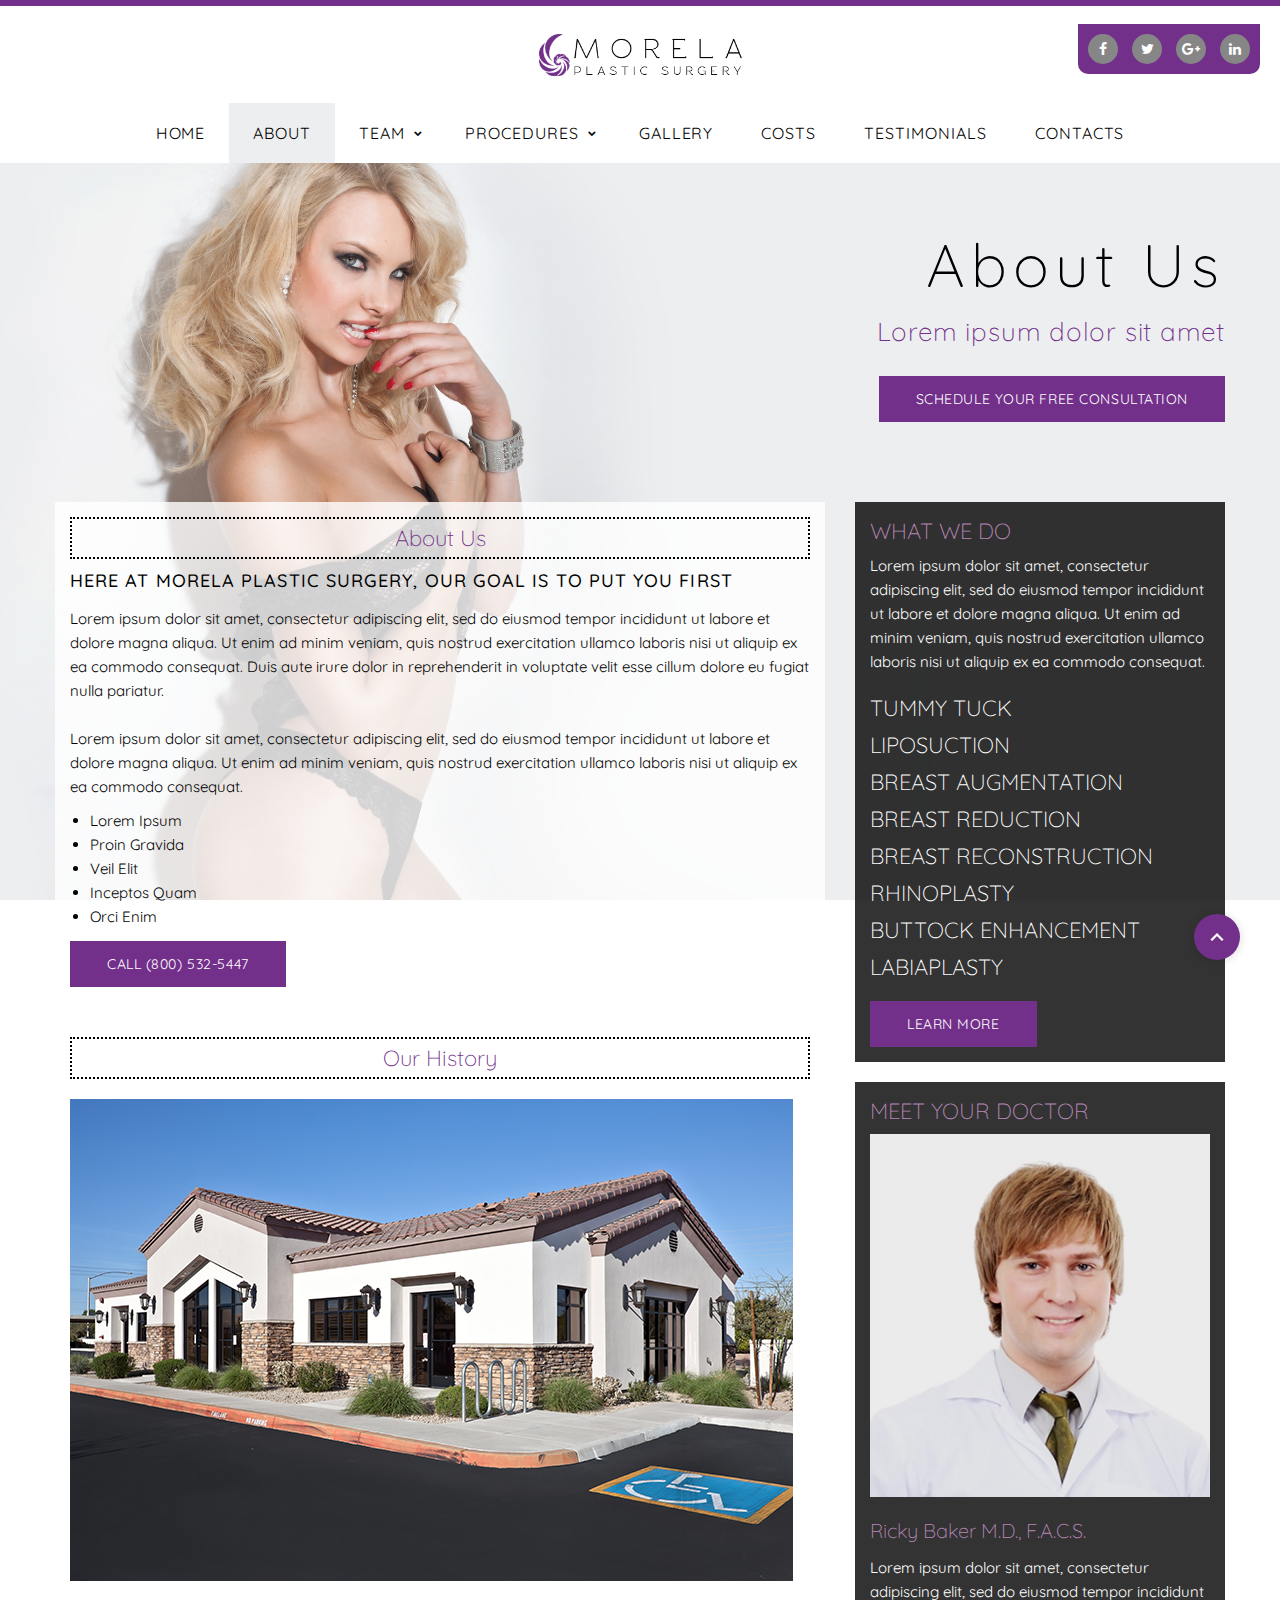
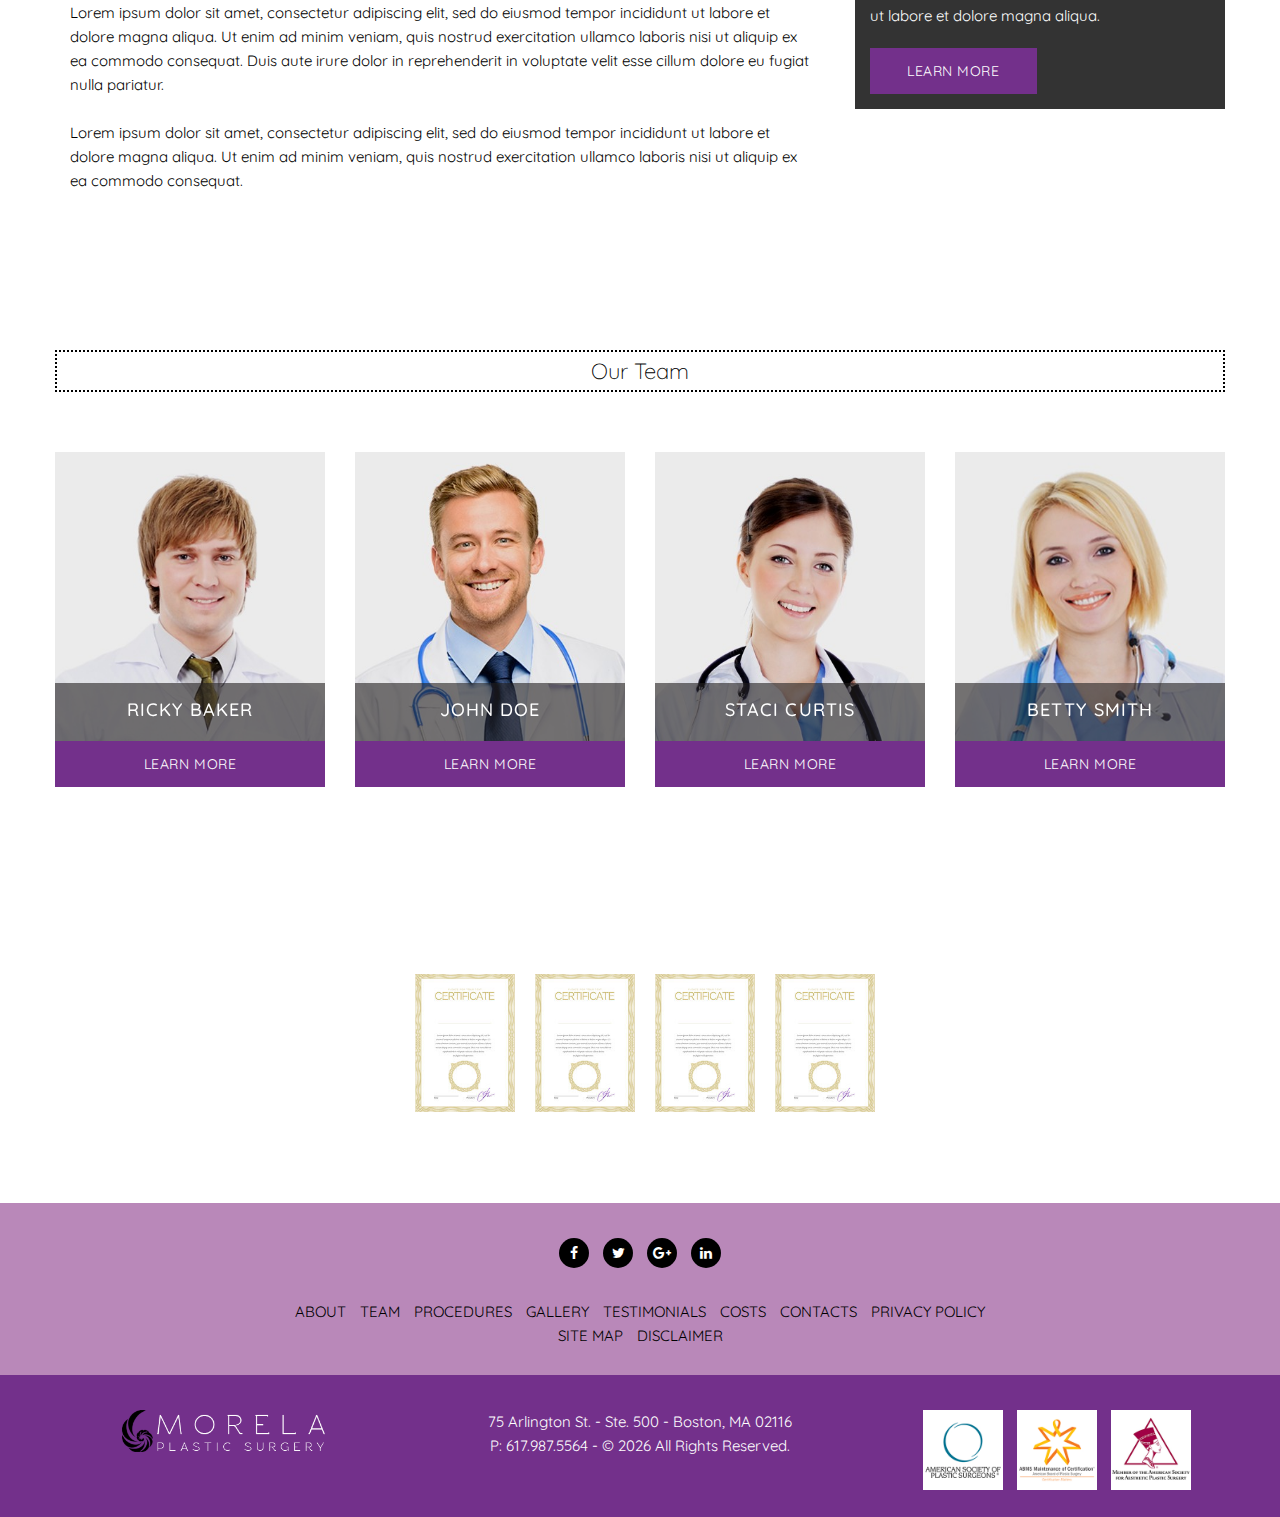
==== commit b15fc2f5: "fixed a few bugs" ====
--- a/about.html
+++ b/about.html
@@ -157,10 +157,10 @@
                     </div>
                     <div class="darktransparent offset-top-20">
                       <h5>Meet your Doctor</h5>
-                      <img src="images/gallery/doctor.jpg" class="unit-center">
+                      <img src="images/users/our-team-06-384x410.jpg" class="unit-center img-responsive">
                       <h4 class="offset-top-20">Ricky Baker M.D., F.A.C.S.</h4>
                       <p>Lorem ipsum dolor sit amet, consectetur adipiscing elit, sed do eiusmod tempor incididunt ut labore et dolore magna aliqua.</p>
-                      <div class="offset-top-20"><a href="team-member.html">Read More</a></div>
+                      <div class="offset-top-20"><a href="team-member.html" class="btn btn-ellipse btn-primary">Learn More</a></div>
                     </div>
                   </div>
               </div>
@@ -171,51 +171,58 @@
         <section class="section-66">
           <div class="shell">
             <h5 class="text-center">Our Team</h5>
-              <div class="row">
-                <div class="col-md-4 offset-top-41">
-                  <img class="img-responsive team-member" src="images/pages/our-team-07-384x410.jpg">
-                  <div class="lighttransparent offset-top-20">
-                    <h5>Ricky Baker</h5>
-                    <p class="offset-top-20">Lorem ipsum dolor sit amet, consectetur adipiscing elit, sed do eiusmod tempor incididunt ut labore et dolore magna aliqua.</p>
-                    <ul class="bullets">
-                      <li>Lorem Ipsum</li>
-                      <li>Proin Gravida</li>
-                      <li>Veil Elit</li>
-                      <li>Inceptos Quam</li>
-                      <li>Orci Enim</li>
-                    </ul>
-                    <div class="offset-top-20"><a href="team-member.html" class="btn btn-ellipse btn-primary">Learn More</a></div>
-                  </div>
-                </div>
-                <div class="col-md-4 offset-top-41">
-                  <img class="img-responsive team-member" src="images/pages/our-team-08-384x410.jpg">
-                  <div class="lighttransparent offset-top-20">
-                    <h5>Ricky Baker</h5>
-                    <p class="offset-top-20">Lorem ipsum dolor sit amet, consectetur adipiscing elit, sed do eiusmod tempor incididunt ut labore et dolore magna aliqua.</p>
-                    <ul class="bullets">
-                      <li>Lorem Ipsum</li>
-                      <li>Proin Gravida</li>
-                      <li>Veil Elit</li>
-                      <li>Inceptos Quam</li>
-                      <li>Orci Enim</li>
-                    </ul>
-                    <div class="offset-top-20"><a href="team-member.html" class="btn btn-ellipse btn-primary">Learn More</a></div>
-                  </div>
-                </div>
-                <div class="col-md-4 offset-top-41">
-                  <img class="img-responsive team-member" src="images/pages/our-team-09-384x410.jpg">
-                  <div class="lighttransparent offset-top-20">
-                    <h5>Ricky Baker</h5>
-                    <p class="offset-top-20">Lorem ipsum dolor sit amet, consectetur adipiscing elit, sed do eiusmod tempor incididunt ut labore et dolore magna aliqua.</p>
-                    <ul class="bullets">
-                      <li>Lorem Ipsum</li>
-                      <li>Proin Gravida</li>
-                      <li>Veil Elit</li>
-                      <li>Inceptos Quam</li>
-                      <li>Orci Enim</li>
-                    </ul>
-                    <div class="offset-top-20"><a href="team-member.html" class="btn btn-ellipse btn-primary">Learn More</a></div>
-                  </div>
+              <div class="row offset-top-60">
+                <div class="col-xs-12 col-sm-6 col-md-3">
+                    <div class="project">
+                        <figure class="img-responsive">
+                            <img class="img-responsive" src="images/users/our-team-06-384x410.jpg">
+                            <span class="actions">
+                                <div class="project-details">
+                                  <a href="team-member.html"><h6 class="text-white offset-top-10">Ricky Baker</h6></a>
+                                </div>
+                            </span>
+                        </figure>
+                        <div><a href="team-member.html" class="btn btn-ellipse btn-primary btn-project">Learn More</a></div>
+                    </div>
+                </div>
+                <div class="col-xs-12 col-sm-6 col-md-3">
+                    <div class="project">
+                        <figure class="img-responsive">
+                            <img class="img-responsive" src="images/users/our-team-07-384x410.jpg">
+                            <span class="actions">
+                                <div class="project-details">
+                                  <a href="team-member.html"><h6 class="text-white offset-top-10">John Doe</h6></a>
+                                </div>
+                            </span>
+                        </figure>
+                        <div><a href="team-member.html" class="btn btn-ellipse btn-primary btn-project">Learn More</a></div>
+                    </div>
+                </div>
+                <div class="col-xs-12 col-sm-6 col-md-3">
+                    <div class="project">
+                        <figure class="img-responsive">
+                            <img class="img-responsive" src="images/users/our-team-08-384x410.jpg">
+                            <span class="actions">
+                                <div class="project-details">
+                                  <a href="team-member.html"><h6 class="text-white offset-top-10">Staci Curtis</h6></a>
+                                </div>
+                            </span>
+                        </figure>
+                        <div><a href="team-member.html" class="btn btn-ellipse btn-primary btn-project">Learn More</a></div>
+                    </div>
+                </div>
+                <div class="col-xs-12 col-sm-6 col-md-3">
+                    <div class="project">
+                        <figure class="img-responsive">
+                            <img class="img-responsive" src="images/users/our-team-09-384x410.jpg">
+                            <span class="actions">
+                                <div class="project-details">
+                                  <a href="team-member.html"><h6 class="text-white offset-top-10">Betty Smith</h6></a>
+                                </div>
+                            </span>
+                        </figure>
+                        <div><a href="team-member.html" class="btn btn-ellipse btn-primary btn-project">Learn More</a></div>
+                    </div>
                 </div>
               </div>
           </div>
--- a/css/style.css
+++ b/css/style.css
@@ -24233,6 +24233,143 @@
 /*# sourceMappingURL=materialdesignicons.css.map */
 /** 2.16 Thumbnail Addons */
 
+.project {
+    margin-bottom: 30px;
+    vertical-align: top;
+    margin-right: 30px;
+    float: left;
+    cursor: pointer;
+    width:100%;
+}
+
+.caption {
+  font-style: italic;
+  color:#EAEAEA;
+}
+
+.project figure {
+    position: relative;
+    display: inline-block;
+}
+
+.project figure img {
+    width: 100%;
+}
+.btn-warning bnt-action{
+    margin: 0% 0% auto;    
+}
+
+figcaption .project-details {
+    display: block;
+    font-size: 16px;
+    /*line-height: 33px;*/
+    color: #000;
+    /*height: 27px;*/
+    width: 100%;
+    margin: 0 auto 5px auto;
+    /*margin-bottom: 5px;*/
+    overflow: hidden;
+}
+.project figure:hover figcaption {
+    background:#d81e05;
+}
+.project figure:hover figcaption .project-details {
+    color: #fff;
+}
+
+figcaption .project-price {
+    position: absolute;
+    right: 15px;
+    top: 12px;
+    font-size: 22px;
+    text-align: right;
+    margin-top: 8px;
+    letter-spacing: -1px;
+    -webkit-font-smoothing: antialiased;
+}
+
+figcaption .project-creator {
+    font-size: 13px;
+    color: #545454;
+    display: block;
+}
+
+figcaption .project-creator {
+    font-size: 13px;
+    color: #545454;
+    display: block;
+}
+
+.project figure .actions button {
+    padding: 13px 20px;
+    font-size: 16px;
+    top: 32%;
+    position: absolute;
+    left: 50%;
+    width: 90%;
+    margin-left: -45%;
+    line-height: 18px;
+    letter-spacing: 1px;
+}
+
+.project figure:hover .actions ul {
+    display:inline;
+}
+
+.project figure .actions {
+    display: block;
+    position: absolute;
+    bottom: 0px;
+    top: 85%;
+    left:0;
+    right:0;
+    z-index: 1;
+    opacity: 1;
+    background-color: rgba(35,31,32,.6);
+    -ms-transition: all .4s ease-out;
+    -webkit-transition: all .4s ease-out;
+    -moz-transition: all .4s ease-out;
+    -o-transition: all .4s ease-out;
+    transition: all .4s ease-out;
+    color: white;
+    padding:2%;
+    text-align:center;
+}
+
+.btn-project{
+  width:100%;
+  max-width:384px;/** width of profile image */ 
+}
+.certifications{
+  padding:10px;
+}
+
+@media (min-width: 768px) {
+  .project figure .actions {
+    top: 84%;
+  }
+}
+
+@media (min-width: 992px) {
+  .project figure .actions {
+    top: 76%;
+    left:0;
+    right:0;
+    padding:2%;
+    
+  }
+}
+
+@media (min-width: 1200px) {
+  .project figure .actions {
+    top: 80%;
+    left:0;
+    right:0;
+    font-size:1em;
+    padding:2%;
+  }
+}
+
 .thumbnail {
   transition: .3s;
   border: none;
@@ -35451,107 +35588,6 @@
 .certification{
   padding:15px;
 }
-
-
-/* profile box */
-
-.iamgurdeep-pic {
-    position: relative;
-}
-.username {
-    bottom: 0;
-    color: #ffffff;
-    padding: 30px 15px 4px;
-    position: absolute;
-    width: 100%;
-    text-shadow: 1px 1px 2px #000000;
-    
-background: -moz-linear-gradient(top, rgba(0,0,0,0) 0%, #2d2c41 100%); /* FF3.6-15 */
-background: -webkit-linear-gradient(top, rgba(0,0,0,0) 0%, #2d2c41 100%); /* Chrome10-25,Safari5.1-6 */
-background: linear-gradient(to bottom, rgba(0,0,0,0) 0%, #2d2c41 100%); /* W3C, IE10+, FF16+, Chrome26+, Opera12+, Safari7+ */
-filter: progid:DXImageTransform.Microsoft.gradient( startColorstr='#00000000', endColorstr='#a64d4d4d',GradientType=0 ); /* IE6-9 */
-}
-.iamgurdeeposahan {
-    border-radius: 4px 4px 0 0;
-}
-.username > h2 {
-    font-family: oswald;
-    font-size: 27px;
-    font-weight: lighter;
-    margin: 31px 0 4px;
-    position: relative;
-    text-shadow: 1px 1px 2px #000000;
-    text-transform: uppercase;
-}
-.username > h2 small {
-    color: #ffffff;
-    font-family: open sans;
-    font-size: 13px;
-    font-weight: 400;
-    position: relative;
-}
-.username .fa{
-    color: #ffffff;
-    font-size: 14px;
-    margin: 0 0 0 4px;
-    position: static;
-}
-.edit-pic a {
-    background: rgba(0, 0, 0, 0) none repeat scroll 0 0;
-    border: 1px solid #ffffff;
-    border-radius: 50%;
-    color: #ffffff;
-    font-size: 21px;
-    height: 39px;
-    line-height: 38px;
-    margin: 8px;
-    text-align: center;
-    width: 39px;
-    -webkit-transition: all 0.4s ease;
-    -o-transition: all 0.4s ease;
-  transition: all 0.4s ease;
-    text-decoration: none !important;
-     display: list-item;
-     background-color: rgba(255, 255, 255, 0.1)
-}
-.edit-pic a:hover {
-   font-size: 17px;
-   opacity: 0.9;
-  }
-.edit-pic a:focus {
-   background:#b63b4d;
-    color: #fff;
-    border: 1px solid #b63b4d;
-}
-a:focus {
-    outline: none;
-    outline-offset: 0px;
-}
-.edit-pic {
-    position: absolute;
-    right: 0;
-    top: 0;
-    opacity: 0;
-    -webkit-transition: all 0.4s ease;
-    -o-transition: all 0.4s ease;
-    transition: all 0.4s ease;
-}
-.tags {
-    background: rgba(255, 255, 255, 0.1) none repeat scroll 0 0;
-    border: 1px solid rgba(255, 255, 255, 0.1);
-    border-radius: 2px;
-    display: inline-block;
-    font-size: 13px;
-    margin: 4px 0 0;
-    padding: 2px 5px;
-     -webkit-transition: all 0.4s ease;
-    -o-transition: all 0.4s ease;
-    transition: all 0.4s ease;
-}
-
-
-
-
 
 @media (min-width: 1200px) {
   .rd-navbar-sidebar-fixed .rd-navbar-nav-wrap {
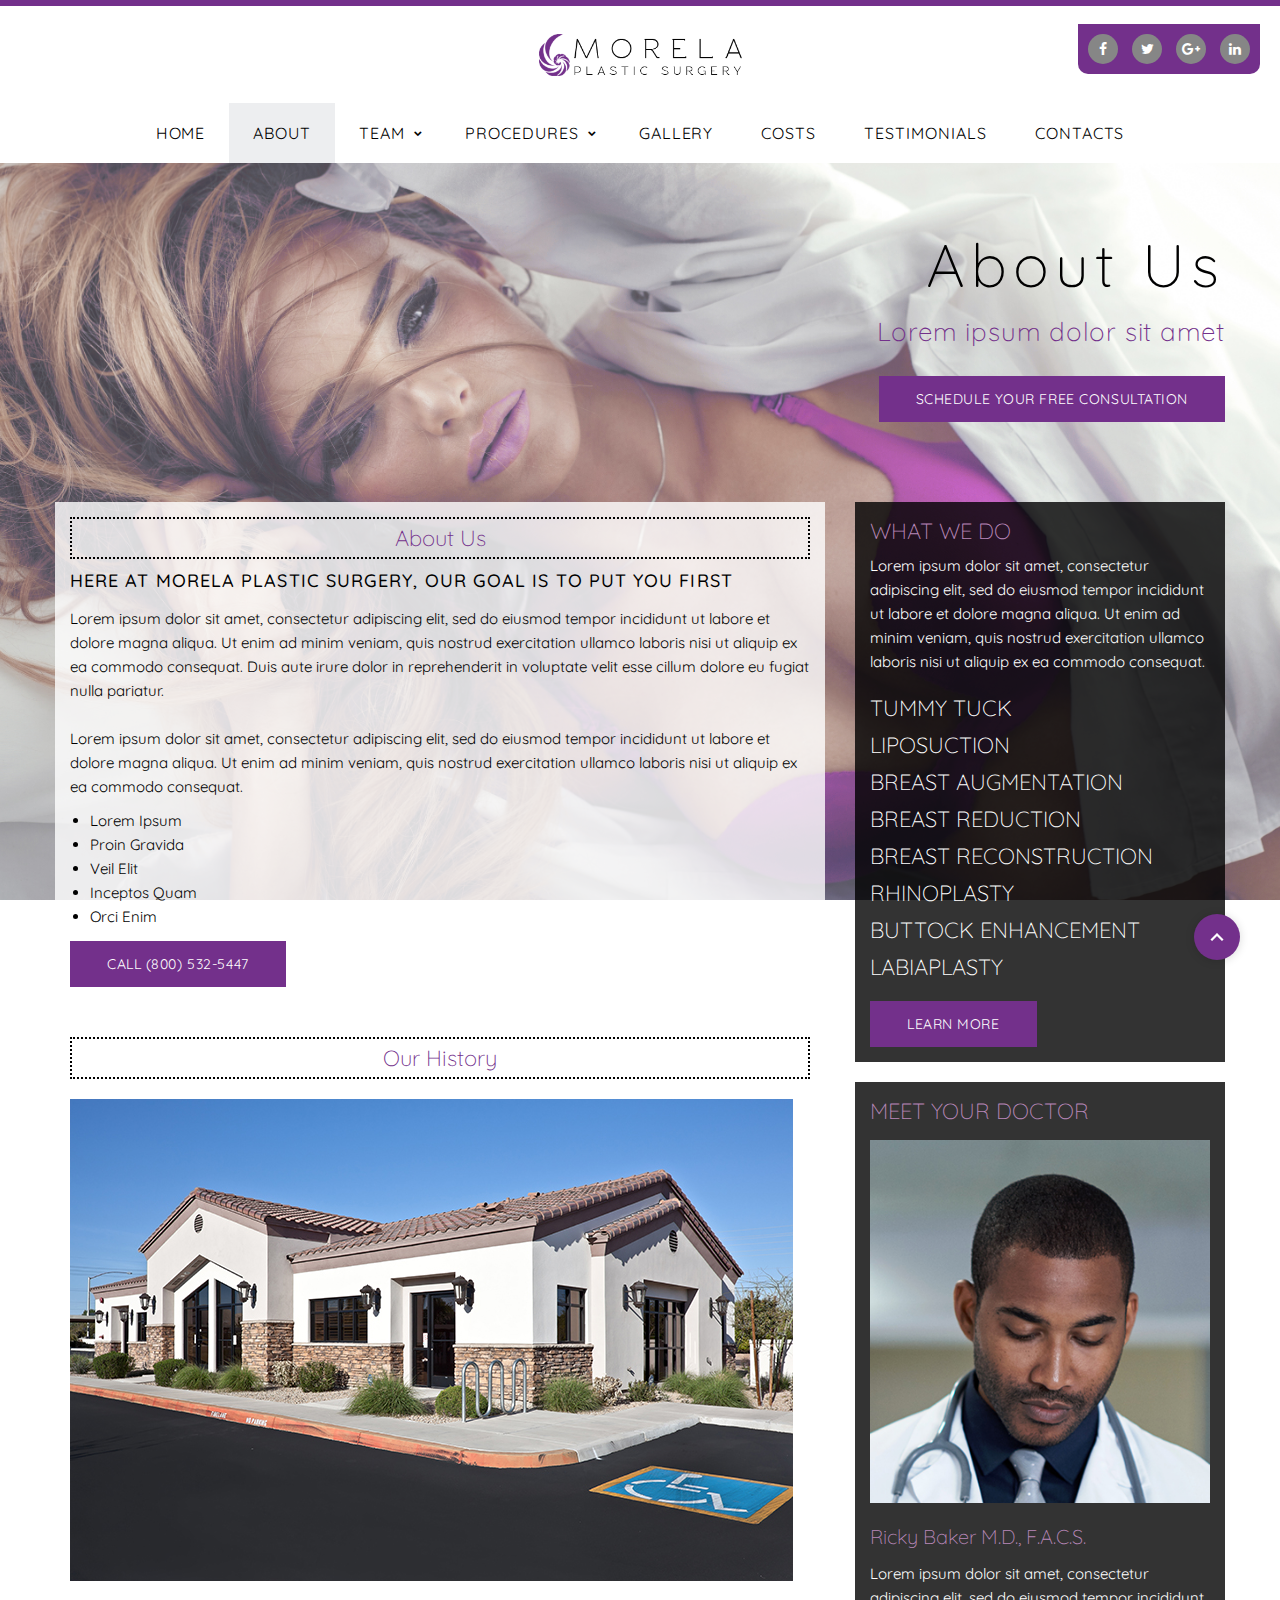
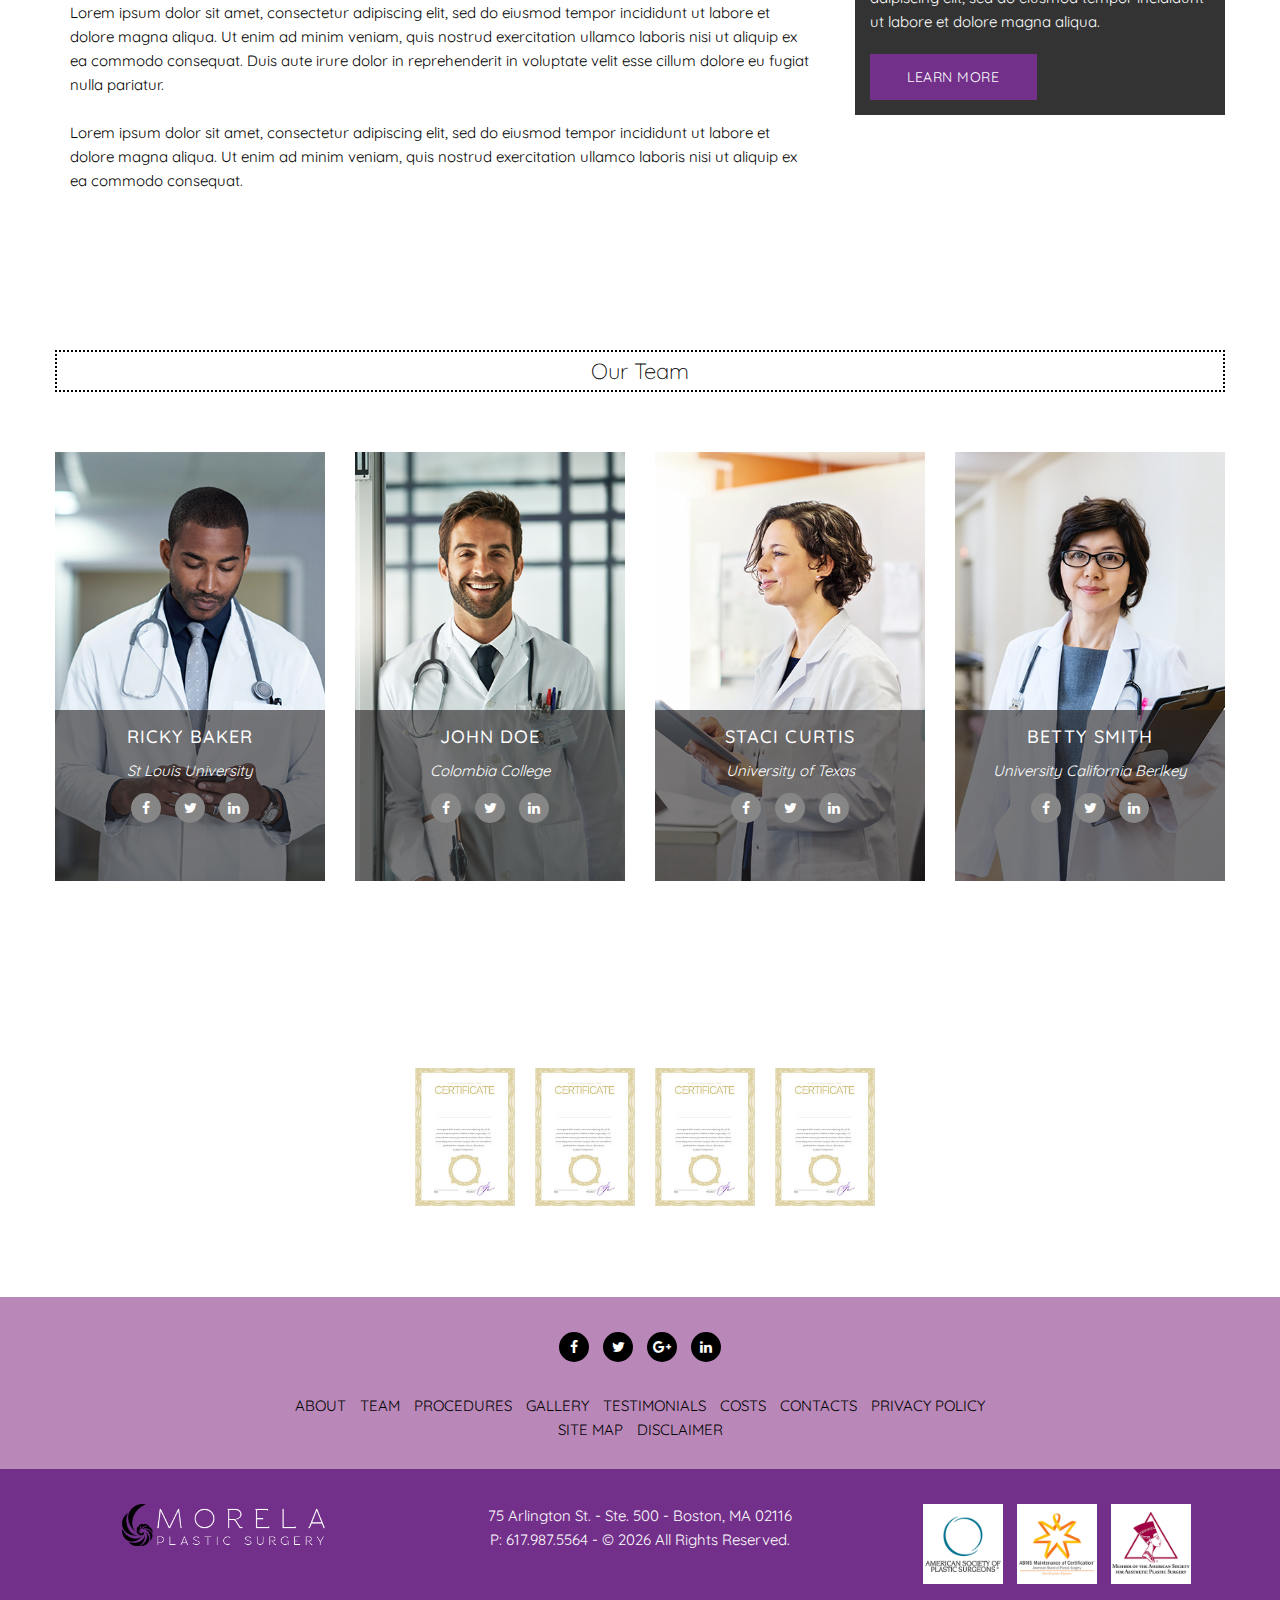
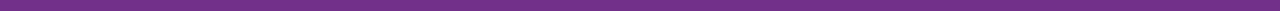
==== commit 542cd93f: "changed a few things" ====
--- a/about.html
+++ b/about.html
@@ -83,6 +83,10 @@
                           </li>
                           <li><a href="procedure.html"><span class="text-middle">Liposuction</span></a>
                           </li>
+                          <li><a href="procedure.html"><span class="text-middle">Body Contouring</span></a>
+                          </li>
+                          <li><a href="procedure.html"><span class="text-middle">Cell Therapy</span></a>
+                          </li>
                         </ul>
                       </li>
                       
@@ -156,11 +160,19 @@
                       <div class="offset-top-20"><a href="services.html" class="btn btn-ellipse btn-primary">Learn More</a></div>
                     </div>
                     <div class="darktransparent offset-top-20">
-                      <h5>Meet your Doctor</h5>
-                      <img src="images/users/our-team-06-384x410.jpg" class="unit-center img-responsive">
-                      <h4 class="offset-top-20">Ricky Baker M.D., F.A.C.S.</h4>
-                      <p>Lorem ipsum dolor sit amet, consectetur adipiscing elit, sed do eiusmod tempor incididunt ut labore et dolore magna aliqua.</p>
-                      <div class="offset-top-20"><a href="team-member.html" class="btn btn-ellipse btn-primary">Learn More</a></div>
+                      <div class="row">
+                        <div class="col-12">
+                          <h5 class="doctor">Meet your Doctor</h5>
+                        </div>
+                        <div class="col-lg-12 col-md-12 col-sm-6 col-xs-4 col-xxs-12">
+                          <img src="images/users/our-team-06-384x410.jpg" class="unit-center img-responsive">
+                        </div>
+                        <div class="col-lg-12 col-md-12 col-sm-6 col-xs-8 col-xxs-12">
+                          <h4 class="offset-md-top-20">Ricky Baker M.D., F.A.C.S.</h4>
+                          <p>Lorem ipsum dolor sit amet, consectetur adipiscing elit, sed do eiusmod tempor incididunt ut labore et dolore magna aliqua.</p>
+                          <div class="offset-top-20"><a href="team-member.html" class="btn btn-ellipse btn-primary">Learn More</a></div>
+                        </div>
+                      </div>
                     </div>
                   </div>
               </div>
@@ -175,56 +187,75 @@
                 <div class="col-xs-12 col-sm-6 col-md-3">
                     <div class="project">
                         <figure class="img-responsive">
-                            <img class="img-responsive" src="images/users/our-team-06-384x410.jpg">
+                            <img class="img-responsive" src="images/users/our-team-06-384x710.jpg">
                             <span class="actions">
                                 <div class="project-details">
                                   <a href="team-member.html"><h6 class="text-white offset-top-10">Ricky Baker</h6></a>
+                                  <p class="offset-top-10"><i>St Louis University</i></p>
+                                  <ul class="list-inline">
+                                    <li><a href="http://facebook.com" class="icon fa fa-facebook icon-xxs icon-circle icon-gray-light"></a></li>
+                                    <li><a href="http://twitter.com" class="icon fa fa-twitter icon-xxs icon-circle icon-gray-light"></a></li>
+                                    <li><a href="http://linkedin.com" class="icon fa fa-linkedin icon-xxs icon-circle icon-gray-light"></a></li>             
+                                  </ul>
                                 </div>
                             </span>
                         </figure>
-                        <div><a href="team-member.html" class="btn btn-ellipse btn-primary btn-project">Learn More</a></div>
                     </div>
                 </div>
                 <div class="col-xs-12 col-sm-6 col-md-3">
                     <div class="project">
                         <figure class="img-responsive">
-                            <img class="img-responsive" src="images/users/our-team-07-384x410.jpg">
+                            <img class="img-responsive" src="images/users/our-team-07-384x710.jpg">
                             <span class="actions">
                                 <div class="project-details">
                                   <a href="team-member.html"><h6 class="text-white offset-top-10">John Doe</h6></a>
+                                  <p class="offset-top-10"><i>Colombia College</i></p>
+                                  <ul class="list-inline">
+                                    <li><a href="http://facebook.com" class="icon fa fa-facebook icon-xxs icon-circle icon-gray-light"></a></li>
+                                    <li><a href="http://twitter.com" class="icon fa fa-twitter icon-xxs icon-circle icon-gray-light"></a></li>
+                                    <li><a href="http://linkedin.com" class="icon fa fa-linkedin icon-xxs icon-circle icon-gray-light"></a></li>             
+                                  </ul>
                                 </div>
                             </span>
                         </figure>
-                        <div><a href="team-member.html" class="btn btn-ellipse btn-primary btn-project">Learn More</a></div>
                     </div>
                 </div>
                 <div class="col-xs-12 col-sm-6 col-md-3">
                     <div class="project">
                         <figure class="img-responsive">
-                            <img class="img-responsive" src="images/users/our-team-08-384x410.jpg">
+                            <img class="img-responsive" src="images/users/our-team-08-384x710.jpg">
                             <span class="actions">
                                 <div class="project-details">
                                   <a href="team-member.html"><h6 class="text-white offset-top-10">Staci Curtis</h6></a>
+                                  <p class="offset-top-10"><i>University of Texas</i></p>
+                                  <ul class="list-inline">
+                                    <li><a href="http://facebook.com" class="icon fa fa-facebook icon-xxs icon-circle icon-gray-light"></a></li>
+                                    <li><a href="http://twitter.com" class="icon fa fa-twitter icon-xxs icon-circle icon-gray-light"></a></li>
+                                    <li><a href="http://linkedin.com" class="icon fa fa-linkedin icon-xxs icon-circle icon-gray-light"></a></li>             
+                                  </ul>
                                 </div>
                             </span>
                         </figure>
-                        <div><a href="team-member.html" class="btn btn-ellipse btn-primary btn-project">Learn More</a></div>
                     </div>
                 </div>
                 <div class="col-xs-12 col-sm-6 col-md-3">
                     <div class="project">
                         <figure class="img-responsive">
-                            <img class="img-responsive" src="images/users/our-team-09-384x410.jpg">
+                            <img class="img-responsive" src="images/users/our-team-09-384x710.jpg">
                             <span class="actions">
                                 <div class="project-details">
                                   <a href="team-member.html"><h6 class="text-white offset-top-10">Betty Smith</h6></a>
+                                  <p class="offset-top-10"><i>University California Berlkey</i></p>
+                                  <ul class="list-inline">
+                                    <li><a href="http://facebook.com" class="icon fa fa-facebook icon-xxs icon-circle icon-gray-light"></a></li>
+                                    <li><a href="http://twitter.com" class="icon fa fa-twitter icon-xxs icon-circle icon-gray-light"></a></li>
+                                    <li><a href="http://linkedin.com" class="icon fa fa-linkedin icon-xxs icon-circle icon-gray-light"></a></li>             
+                                  </ul>
                                 </div>
                             </span>
                         </figure>
-                        <div><a href="team-member.html" class="btn btn-ellipse btn-primary btn-project">Learn More</a></div>
-                    </div>
-                </div>
-              </div>
+                    </div>
+                </div>
           </div>
         </section>
         <section class="rdparallax">
@@ -265,7 +296,7 @@
       <footer class="section-relative page-footer bg-white context-light">
         <div>
           <div class="pinkfooter">
-            <div class="col-md-12 text-md-center offset-top-20">
+            <div class="col-md-12 text-center offset-top-20">
               <ul class="list-inline">
                 <li><a href="http://facebook.com" class="icon fa fa-facebook icon-xxs icon-circle icon-darker"></a></li>
                 <li><a href="http://twitter.com" class="icon fa fa-twitter icon-xxs icon-circle icon-darker"></a></li>
--- a/css/style.css
+++ b/css/style.css
@@ -4986,23 +4986,16 @@
 .show-mobile{
   display:none;
 }
-.nav-pills {
-  border-right:1px solid #73308b;
-}
 .nav-pills > li > a {
-  border-radius: 3px 0 0 3px;
+  border-radius: 3px;
   text-align: right;
   float:none;
   border:none;
   margin-right: 0;
   }
-  .procedure-nav{
-  padding-right:0;
-  }
   .procedure-content{
   margin-top: 0;
   padding-left:15px;
-  border-left: 1px solid #73308b;
   margin-left: -1px;
   }
 }
@@ -14819,6 +14812,7 @@
   max-width: 768px;
   margin-right: auto;
   margin-left: auto;
+  text-align:center;
 }
 .footer-link > li > a{
   text-transform: uppercase;
@@ -24312,6 +24306,26 @@
     letter-spacing: 1px;
 }
 
+.project figure .actions-horizontal button {
+    padding: 13px 20px;
+    font-size: 16px;
+    top: 22%;
+    position: absolute;
+    left: 50%;
+    width: 90%;
+    margin-left: -45%;
+    line-height: 18px;
+    letter-spacing: 1px;
+} 
+
+.project figure:hover .actions {
+    background-color: rgba(0,0,0,.8);
+}
+
+.project figure:hover .actions-horizontal {
+    background-color: rgba(115,48,139,.8);
+}
+
 .project figure:hover .actions ul {
     display:inline;
 }
@@ -24320,7 +24334,7 @@
     display: block;
     position: absolute;
     bottom: 0px;
-    top: 85%;
+    top: 75%;
     left:0;
     right:0;
     z-index: 1;
@@ -24336,38 +24350,77 @@
     text-align:center;
 }
 
-.btn-project{
-  width:100%;
-  max-width:384px;/** width of profile image */ 
-}
-.certifications{
-  padding:10px;
+.project figure .actions-horizontal {
+    display: block;
+    position: absolute;
+    bottom: 0px;
+    top: 55%;
+    left:0;
+    right:0;
+    z-index: 1;
+    opacity: 1;
+    background-color: rgba(35,31,32,.6);
+    -ms-transition: all .4s ease-out;
+    -webkit-transition: all .4s ease-out;
+    -moz-transition: all .4s ease-out;
+    -o-transition: all .4s ease-out;
+    transition: all .4s ease-out;
+    color: white;
+    padding:2%;
+    text-align:center;
 }
 
 @media (min-width: 768px) {
   .project figure .actions {
-    top: 84%;
+    top: 75%;
+  }
+  .project figure .actions-horizontal {
+    top: 60%;
   }
 }
 
 @media (min-width: 992px) {
   .project figure .actions {
-    top: 76%;
+    top: 60%;
     left:0;
     right:0;
     padding:2%;
     
   }
+  .project figure .actions-horizontal {
+    top: 52%;
+    left:0;
+    right:0;
+    padding:2%;
+  }
 }
 
 @media (min-width: 1200px) {
   .project figure .actions {
-    top: 80%;
+    top: 60%;
     left:0;
     right:0;
     font-size:1em;
     padding:2%;
   }
+  .project figure .actions-horizontal {
+    top: 62%;
+    left:0;
+    right:0;
+    font-size:1em;
+    padding:2%;
+  }
+}
+.doctor{
+  margin:15px;
+}
+
+.btn-project{
+  width:100%;
+  max-width:384px;/** width of profile image */ 
+}
+.certifications{
+  padding:10px;
 }
 
 .thumbnail {
@@ -42100,9 +42153,6 @@
 }
 li { list-style-type:none;}
 
-::selection { background: #ff5e99; color: #FFFFFF; text-shadow: 0; }
-::-moz-selection { background: #ff5e99; color: #FFFFFF; }
-
 @-webkit-keyframes fadeOut {
   0% {
     opacity: 1;
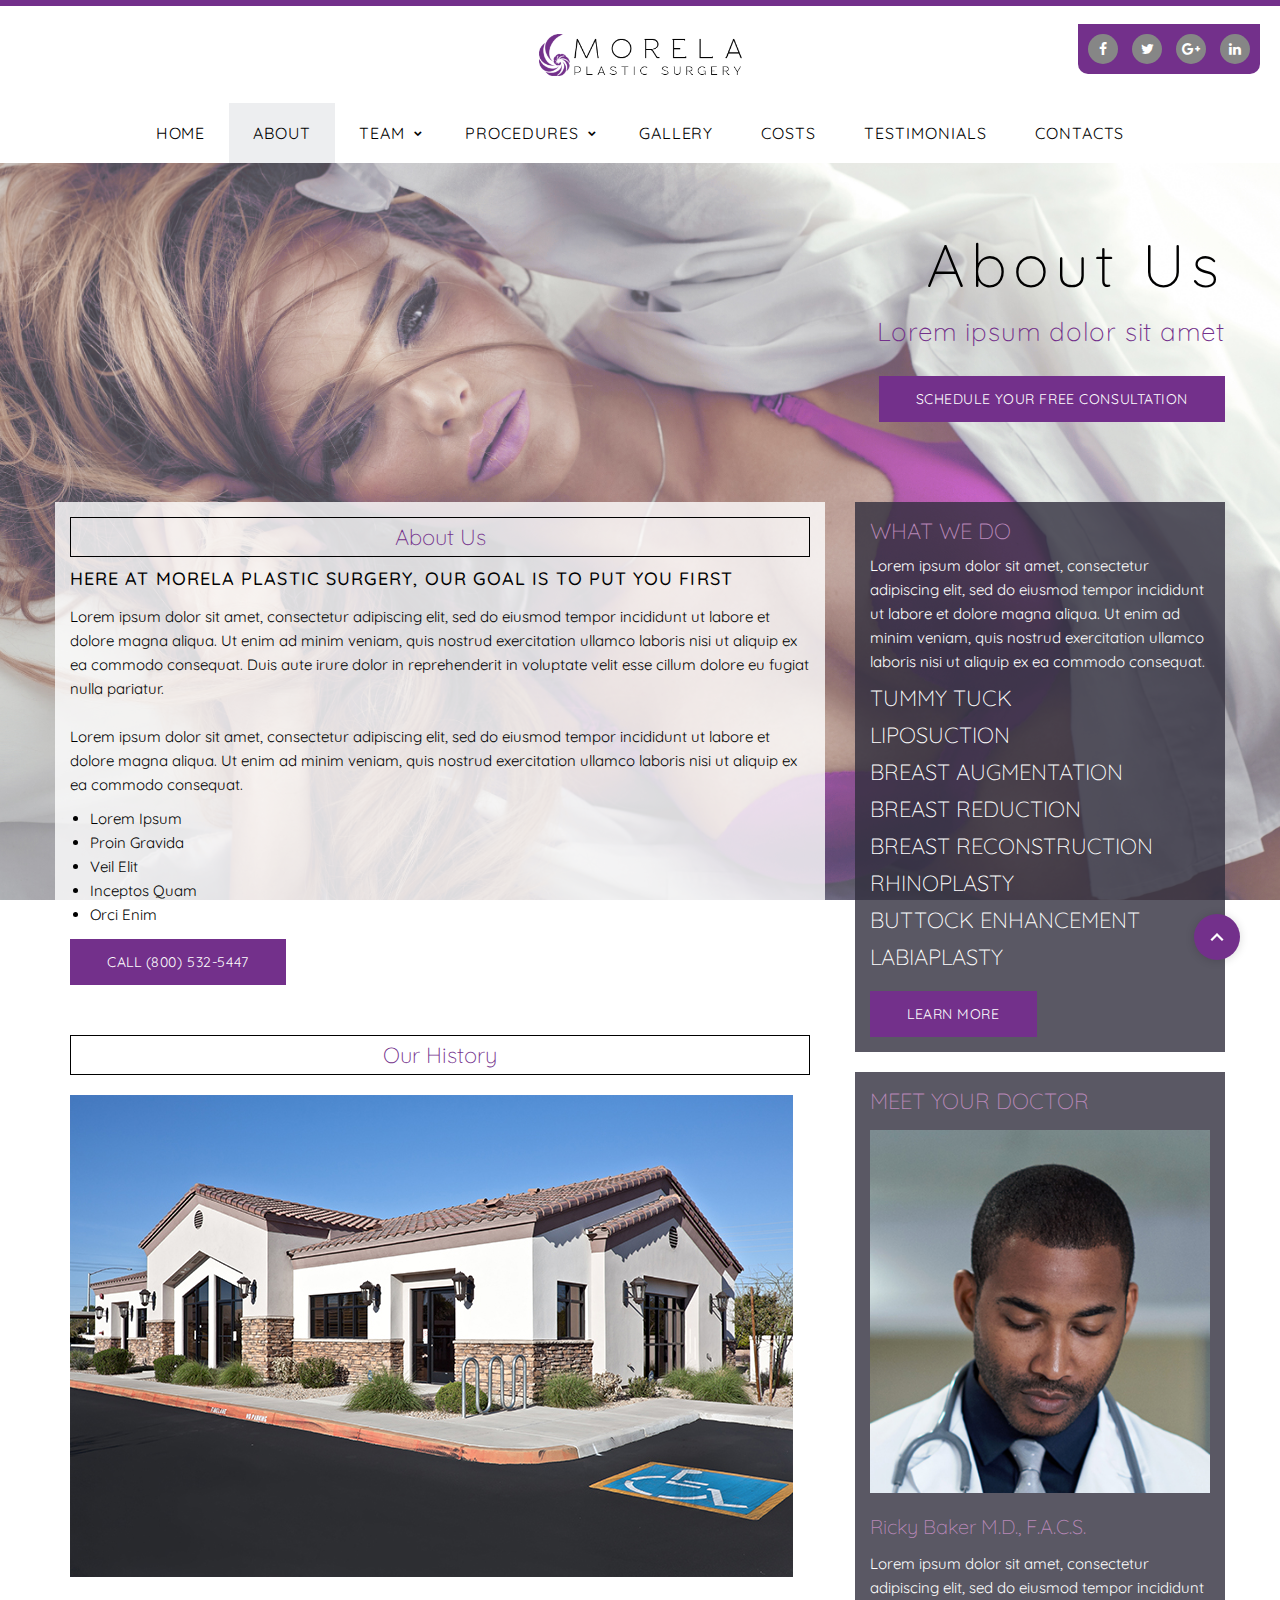
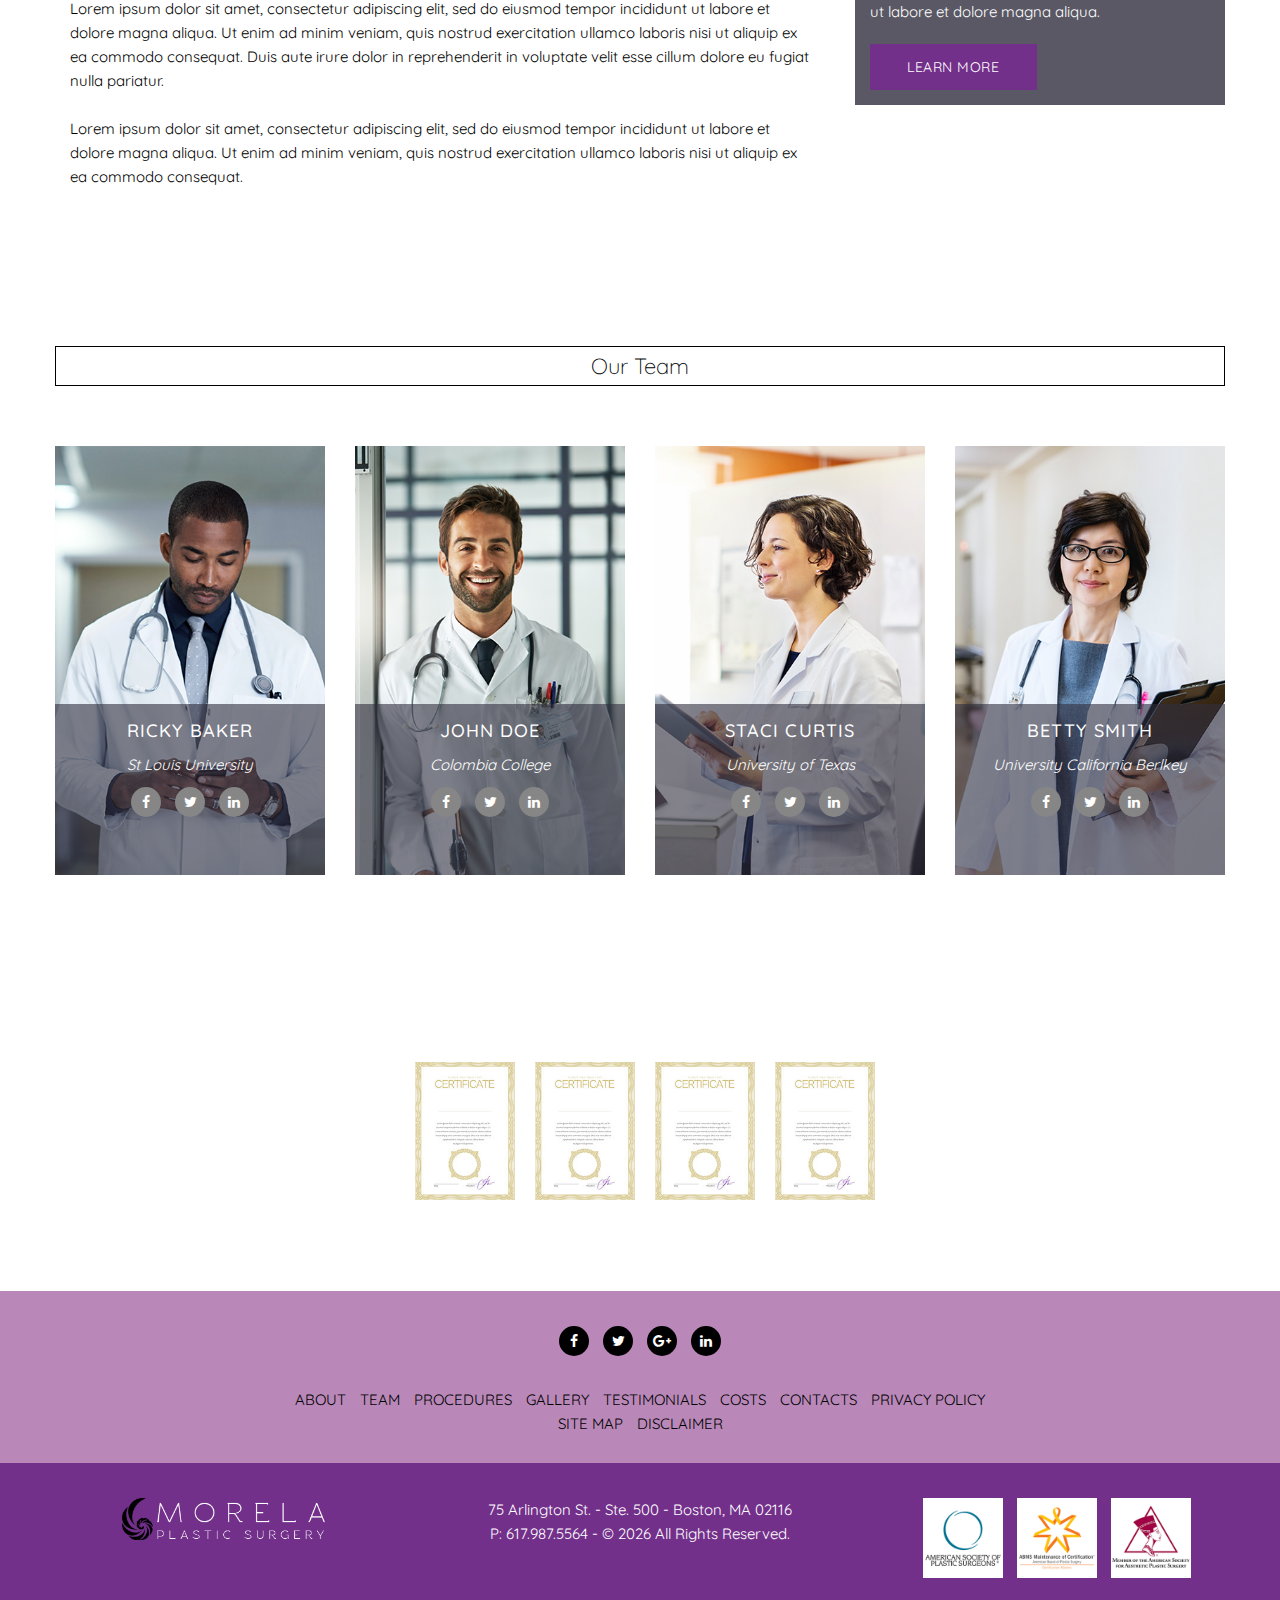
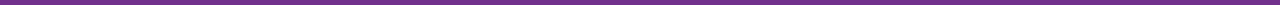
==== commit ebb61f71: "slideshows looking good, and tweraked the brand a tad" ====
--- a/about.html
+++ b/about.html
@@ -148,16 +148,18 @@
                   <div class="cell-xs-10 cell-md-4 col-md-4">
                     <div class="darktransparent offset-top-20">
                       <h5>What we do</h5>
-                      <p>Lorem ipsum dolor sit amet, consectetur adipiscing elit, sed do eiusmod tempor incididunt ut labore et dolore magna aliqua. Ut enim ad minim veniam, quis nostrud exercitation ullamco laboris nisi ut aliquip ex ea commodo consequat.</p>
-                      <h5><a href="procedure.html">Tummy Tuck</a></h5>
-                      <h5><a href="procedure.html">Liposuction</a></h5>
-                      <h5><a href="procedure.html">Breast Augmentation</a></h5>
-                      <h5><a href="procedure.html">Breast Reduction</a></h5>
-                      <h5><a href="procedure.html">Breast Reconstruction</a></h5>
-                      <h5><a href="procedure.html">Rhinoplasty</a></h5>
-                      <h5><a href="procedure.html">Buttock Enhancement</a></h5>
-                      <h5><a href="procedure.html">Labiaplasty</a></h5>
-                      <div class="offset-top-20"><a href="services.html" class="btn btn-ellipse btn-primary">Learn More</a></div>
+                      <p>Lorem ipsum dolor sit amet, consectetur adipiscing elit, sed do eiusmod tempor incididunt ut labore et dolore magna aliqua. Ut enim ad minim veniam, quis nostrud exercitation ullamco laboris nisi ut aliquip ex ea commodo consequat.</p> 
+                      <div class="col-12 offset-top-10">
+                        <h5><a href="procedure.html">Tummy Tuck</a></h5>
+                        <h5><a href="procedure.html">Liposuction</a></h5>
+                        <h5><a href="procedure.html">Breast Augmentation</a></h5>
+                        <h5><a href="procedure.html">Breast Reduction</a></h5>
+                        <h5><a href="procedure.html">Breast Reconstruction</a></h5>
+                        <h5><a href="procedure.html">Rhinoplasty</a></h5>
+                        <h5><a href="procedure.html">Buttock Enhancement</a></h5>
+                        <h5><a href="procedure.html">Labiaplasty</a></h5>
+                        <div class="offset-top-20 col-12"><a href="services.html" class="btn btn-ellipse btn-primary">Learn More</a></div>
+                      </div>
                     </div>
                     <div class="darktransparent offset-top-20">
                       <div class="row">
@@ -320,11 +322,11 @@
                 </li>      
                 <li><a href="contacts.html">Contacts</a>
                 </li>
-                <li><a href="privacy.html">Privacy Policy</a>
-                </li>
-                <li><a href="sitemap.html">Site Map</a>
-                </li>
-                <li><a href="disclaimer.html">Disclaimer</a>
+                <li><a href="#">Privacy Policy</a>
+                </li>
+                <li><a href="#">Site Map</a>
+                </li>
+                <li><a href="#">Disclaimer</a>
                 </li>
               </ul>
             </div>
--- a/css/style.css
+++ b/css/style.css
@@ -1694,7 +1694,7 @@
 
 h5, .h5 {
   font-size: 22px;
-  border:dotted 2px #000;
+  border:solid 1px #000;
   padding:5px 10px;
 }
 
@@ -2452,8 +2452,569 @@
 .slideshowbtn{
   text-align: center;
 }
+
+#content-slider {
+    line-height: 1;
+    font-size: 10px;  /* font-size 1em = 10px = 62.5%*/
+}
+
+/* ------------------------------- > Clearfix */
+.clr {
+    *zoom: 1;
+}
+.clr:before,
+.clr:after {
+    display: table;
+    content: "";
+    line-height: 0;
+}
+.clr:after {
+    clear: both;
+}
+
+/* ---------------------------------> wrapper */
+#content-slider .wrap-slider {
+  -webkit-box-sizing: border-box;
+       -moz-box-sizing: border-box;
+            box-sizing: border-box;
+
+  max-width: 1200px;
+  /*max-height: 400px;*/
+  height: 100%;
+  width: 100%;
+  margin: 0px auto;
+  position: relative;
+  text-align: right;
+}
+
+#content-slider .wrap-slider.full {
+    width: 100%;
+    max-width: 100%;
+    text-align: center; 
+    border: none;
+}
+
+/* --------------------------------> Link style */
+#content-slider *:focus {
+    outline: 0;
+} 
+
+/* --------------------------------> Responsive images (ensure images don't scale beyond their parents) */
+#content-slider img {
+    max-width: 100%;
+    width: auto\9;
+    height: auto;
+    vertical-align: middle;
+    border: 0;
+    -ms-interpolation-mode: bicubic;
+}
+
+/*---------------
+  Main                        
+---------------------------*/
+
+#content-slider .slider {
+  margin-top: 5%;
+  position: absolute;
+  overflow: hidden;
+  width: 100%;
+  margin: 0 auto;           
+}
+
+#content-slider .inset {
+  width: 500%;      
+  line-height: 0;
+
+  -webkit-animation: 30s slidy infinite;
+       -moz-animation: 30s slidy infinite;
+        -ms-animation: 30s slidy infinite;
+         -o-animation: 30s slidy infinite;
+            animation: 30s slidy infinite;
+
+    -webkit-transition: all 2s ease-in-out;
+       -moz-transition: all 2s ease-in-out;
+        -ms-transition: all 2s ease-in-out;
+         -o-transition: all 2s ease-in-out;
+            transition: all 2s ease-in-out; 
+}
+
+#content-slider h1.main-title {
+  text-align: center;
+  color: #00ABFA;
+  font-weight: 200;
+  font-size: 32px;
+  line-height: 52px;
+  letter-spacing: 0.1em;
+  margin: 5px 0 0px 0;
+}
+
+#content-slider .slider [class*='title-'] {
+  padding: 1% 1%;
+  display: inline-block;
+  width: 40%;
+  /*width: 385px;*/
+  height: auto;
+  position: absolute;
+  z-index: 12;
+  margin: 15px 0 0 15px;
+  /*margin-bottom: -15%;
+  left: -65%;*//*
+  margin-left: -40%;*/
+  line-height: normal;
+  overflow: hidden;
+  text-align: left;
+
+  -webkit-transition: all 0.5s ease-in-out;
+     -moz-transition: all 0.5s ease-in-out;
+      -ms-transition: all 0.5s ease-in-out;
+       -o-transition: all 0.5s ease-in-out;
+          transition: all 0.5s ease-in-out; 
+}
+
+#content-slider .th>[class*='title-'] {
+  width: auto;
+  height: auto;
+  position: absolute;
+  top: 0em;
+  right: 0em;
+  text-align: right;
+  margin: 5px 10px 0 0;
+  opacity: 1;
+  line-height: normal;
+  overflow: hidden;
+  
+  -webkit-transition: all 0.5s ease-in-out;
+     -moz-transition: all 0.5s ease-in-out;
+      -ms-transition: all 0.5s ease-in-out;
+       -o-transition: all 0.5s ease-in-out;
+          transition: all 0.5s ease-in-out;
+}
+
+/*------------------------------*/
+/* ------------------------------------------------> article */
+/*------------------------------*/
+#content-slider .slider h1,#content-slider .th h1 {
+  color: #fff;
+  padding: 0;
+  margin: 0;
+}
+
+/*------------------------------*/
+/* -----------------------------------------------> article img slider*/
+/*------------------------------*/
+#content-slider .slider h1 { font-size: 3.0em; line-height: 2em; text-transform: none;}
+
+#content-slider .slider p { font-size: 2.3em; line-height: 1.2em; }
+
+#content-slider .slider a { font-size: 1.7em; line-height: 1.5em; }
+
+/*------------------------------*/
+/* -----------------------------------------------> article img prewiew*/
+/*------------------------------*/
+#content-slider .th h1 { font-size: 2em; line-height: 1.2em; }
+
+#content-slider .th p { font-size: 1.2em; line-height: 1.7em; }
+
+#content-slider .th a { font-size: 1.55em; line-height: 1.55em; }
+
+#content-slider .th img {
+  position: relative;
+  max-width: 100%;
+  height: auto !important;
+   -webkit-filter: brightness(50%);
+      -moz-filter: brightness(50%);
+       -ms-filter: brightness(50%);
+        -o-filter: brightness(50%);
+           filter: brightness(50%);
+  
+  -webkit-transition: all 0.5s ease-in-out;
+     -moz-transition: all 0.5s ease-in-out;
+      -ms-transition: all 0.5s ease-in-out;
+       -o-transition: all 0.5s ease-in-out;
+          transition: all 0.5s ease-in-out; 
+}
+
+#content-slider .th:hover img {
+  -webkit-filter: brightness(100%);
+     -moz-filter: brightness(100%);
+      -ms-filter: brightness(100%);
+       -o-filter: brightness(100%);
+          filter: brightness(100%);
+}
+
+/* ---------------------------------------------> main img */
+#content-slider figure {
+  margin: 0;
+  padding: 0;
+  width: 20%;
+  float: left;
+  cursor: pointer;
+
+    -webkit-transition: all 2s ease-in-out;
+       -moz-transition: all 2s ease-in-out;
+        -ms-transition: all 2s ease-in-out;
+         -o-transition: all 2s ease-in-out;
+            transition: all 2s ease-in-out; 
+}
+
+#content-slider figure img {
+  width: 100%;
+  position: relative;
+}   
+
+/* --------------------------------------------> max contrloS img preview*/
+#content-slider span.th {
+  width: 25%;
+  margin: 43% 0% 0 0%;
+  float: left;
+  text-align: center;
+  display: inline-block;
+  position: relative;
+  z-index: 1000;
+  cursor: pointer;
+}
+
+#content-slider input[type='radio'] {     
+  width: 10px;
+  height: 10px;
+  display: none;
+  position: relative;
+  /*left: 0%;
+  bottom: 0%;*/
+
+  display: none;
+}
+
+#control{         
+  position: absolute;
+  left: 3%;
+  z-index: 5;     
+  top: 55%;
+  width: 95%;
+}
+
+#content-slider label.first{
+  width: 9px;
+  height: 9px;
+  margin: 33% 1% 0 0%;
+  /*float: left;*/
+  text-align: center;
+  display: inline-block;
+  position: relative;
+  z-index: 1000;
+  cursor: pointer;
+  border-radius: 100%;
+  background: #00ABFA;
+  border: 1px solid transparent;
+
+  -webkit-transition: all 0.3s ease-in-out;
+     -moz-transition: all 0.3s ease-in-out;
+      -ms-transition: all 0.3s ease-in-out;
+       -o-transition: all 0.3s ease-in-out;
+          transition: all 0.3s ease-in-out; 
+}
+
+#content-slider #main>label:after{
+  content: '';
+  display: inline-block;
+  width: 8px;
+  height: 8px;
+  background: #fff;
+  position: absolute;
+  top: 1px;
+  left: 1px;
+  border-radius: 100%;
+  opacity: 0;
+  visibility: hidden;
+  z-index: 9;
+
+    -webkit-transition: all 1s ease-in-out;
+       -moz-transition: all 1s ease-in-out;
+        -ms-transition: all 1s ease-in-out;
+         -o-transition: all 1s ease-in-out;
+            transition: all 1s ease-in-out; 
+}
+
+#content-slider input[type='radio'] {     
+  width: 10px;
+  height: 10px;
+  display: none;
+  position: relative;
+  /*left: 0%;
+  bottom: 0%;*/
+
+  display: none;
+}
+
+#content-slider #control{         
+  position: absolute;
+  left: 3%;
+  z-index: 15;      
+  top: 0%;
+  width: 95%;
+  margin-top: 10%;
+
+  display: none;
+}
+
+#content-slider label.first{
+  width: 9px;
+  height: 9px;
+  /*margin: 33% 1% 0 0%;*/
+  margin: 0% 1% -30% 0%;
+  /*float: left;*/
+  text-align: center;
+  /*display: inline-block;*/
+  position: relative;
+  z-index: 1000;
+  cursor: pointer;
+  border-radius: 100%;
+  background: #00ABFA;
+  border: 1px solid transparent;
+
+  -webkit-transition: all 0.3s ease-in-out;
+     -moz-transition: all 0.3s ease-in-out;
+      -ms-transition: all 0.3s ease-in-out;
+       -o-transition: all 0.3s ease-in-out;
+          transition: all 0.3s ease-in-out;
+
+  display: none; 
+}
+
+#content-slider #main>label:after{
+  content: '';
+  display: inline-block;
+  width: 7px;
+  height: 7px;
+  background: #fff;
+  position: absolute;
+  top: 1px;
+  left: 1px;
+  border-radius: 100%;
+  opacity: 0;
+  visibility: hidden;
+  z-index: 9;
+
+    -webkit-transition: all 1s ease-in-out;
+       -moz-transition: all 1s ease-in-out;
+        -ms-transition: all 1s ease-in-out;
+         -o-transition: all 1s ease-in-out;
+            transition: all 1s ease-in-out; 
+}
+
+/*_____________________________________________________________________________________________*/
+
+/*-------------------------------------------------------------------
+  CoNTROLS                         
+-------------------------------------------------------------------*/
+#main>label:hover { width: 9px; height: 9px; background: #FFF; border: 1px solid #00ABFA; } 
+
+input#a-1:checked ~ .slider .inset { margin-left: 0%;   }
+input#a-2:checked ~ .slider .inset { margin-left:-100%; }
+input#a-3:checked ~ .slider .inset { margin-left:-200%; }
+input#a-4:checked ~ .slider .inset { margin-left:-300%; }
+input#a-5:checked ~ .slider .inset { margin-left:-400%; }
+
+
+input#a-1:checked ~ #main>label:nth-child(1):after { opacity: 1; visibility: visible; }
+input#a-2:checked ~ #main>label:nth-child(2):after { opacity: 1; visibility: visible; }
+input#a-3:checked ~ #main>label:nth-child(3):after { opacity: 1; visibility: visible; }
+input#a-4:checked ~ #main>label:nth-child(4):after { opacity: 1; visibility: visible; }
+
+input#a-1:checked ~ #control>label:nth-child(2),
+input#a-2:checked ~ #control>label:nth-child(3),
+input#a-3:checked ~ #control>label:nth-child(4),
+input#a-4:checked ~ #control>label:nth-child(1),
+input#a-5:checked ~ #control>label:nth-child(1),
+input#a-1:checked ~ #control>label:nth-child(4),
+input#a-2:checked ~ #control>label:nth-child(1),
+input#a-3:checked ~ #control>label:nth-child(2),
+input#a-4:checked ~ #control>label:nth-child(3) {
+  width: 50px;
+  height: 50px;
+  display: inline-block;
+  position: relative;     
+  cursor: pointer;
+}
+
+input#a-1:checked ~ #control>label:nth-child(2),  
+input#a-2:checked ~ #control>label:nth-child(3), 
+input#a-3:checked ~ #control>label:nth-child(4), 
+input#a-4:checked ~ #control>label:nth-child(1) {             
+  float: right;
+  right: 0.3%;            
+}
+
+input#a-1:checked ~ #control>label:nth-child(4),
+input#a-2:checked ~ #control>label:nth-child(1),
+input#a-3:checked ~ #control>label:nth-child(2),
+input#a-4:checked ~ #control>label:nth-child(3) {     
+  float: left;
+  left: 0.3%;     
+}
+
+span#a-1:focus ~ .slider .inset { margin-left: 0%;   }
+span#a-2:focus ~ .slider .inset { margin-left:-100%; }
+span#a-3:focus ~ .slider .inset { margin-left:-200%; }
+span#a-4:focus ~ .slider .inset { margin-left:-300%; }
+span#a-5:focus ~ .slider .inset { margin-left:-400%; }
+
+span#b-1:focus ~ .slider .inset { margin-left: 0%;   }
+span#b-2:focus ~ .slider .inset { margin-left:-100%; }
+span#b-3:focus ~ .slider .inset { margin-left:-200%; }
+span#b-4:focus ~ .slider .inset { margin-left:-300%; }
+span#b-5:focus ~ .slider .inset { margin-left:-400%; }
+
+#content-slider input:checked ~ .slider>.inset {
+  -webkit-animation: none;
+       -moz-animation: none;
+        -ms-animation: none;
+         -o-animation: none;
+            animation: none;       
+}
+#content-slider input:hover ~ .slider>.inset, #content-slider label:hover ~ .slider>.inset {
+    -webkit-animation-play-state: paused;
+       -moz-animation-play-state: paused;
+        -ms-animation-play-state: paused;
+         -o-animation-play-state: paused;
+            animation-play-state: paused;
+}
+#content-slider input:hover ~ .slider>.inset, #content-slider label:hover ~ .slider>.inset {
+    -webkit-animation-play-state: paused;
+       -moz-animation-play-state: paused;
+        -ms-animation-play-state: paused;
+         -o-animation-play-state: paused;
+            animation-play-state: paused;
+}
+#content-slider span:focus ~ .slider>.inset {
+  -webkit-animation: none;
+       -moz-animation: none;
+        -ms-animation: none;
+         -o-animation: none;
+            animation: none;       
+}
+#content-slider span:hover ~ .slider>.inset {
+    -webkit-animation-play-state: paused;
+       -moz-animation-play-state: paused;
+        -ms-animation-play-state: paused;
+         -o-animation-play-state: paused;
+            animation-play-state: paused;
+}
+
+/*---------
+  ANIMATION img                        
+----------------------------*/
+
+@keyframes slidy {
+   20% { margin-left:    0%; }
+   25% { margin-left: -100%; }
+   45% { margin-left: -100%; }
+   50% { margin-left: -200%; }
+   70% { margin-left: -200%; }
+   75% { margin-left: -300%; }
+   95% { margin-left: -300%; }
+  100% { margin-left: -400%; }
+}
+@-webkit-keyframes slidy {
+   20% { margin-left:    0%; }
+   25% { margin-left: -100%; }
+   45% { margin-left: -100%; }
+   50% { margin-left: -200%; }
+   70% { margin-left: -200%; }
+   75% { margin-left: -300%; }
+   95% { margin-left: -300%; }
+  100% { margin-left: -400%; }
+}
+@-moz-keyframes slidy {
+   20% { margin-left:    0%; }
+   25% { margin-left: -100%; }
+   45% { margin-left: -100%; }
+   50% { margin-left: -200%; }
+   70% { margin-left: -200%; }
+   75% { margin-left: -300%; }
+   95% { margin-left: -300%; }
+  100% { margin-left: -400%; }
+}
+@-o-keyframes slidy {
+   20% { margin-left:    0%; }
+   25% { margin-left: -100%; }
+   45% { margin-left: -100%; }
+   50% { margin-left: -200%; }
+   70% { margin-left: -200%; }
+   75% { margin-left: -300%; }
+   95% { margin-left: -300%; }
+  100% { margin-left: -400%; }
+}
+
+@media only screen and (max-width: 1040px) and (min-width: 640px) {
+
+  #content-slider .th h1 { font-size: 1.2em; line-height: 1em; }
+
+  #content-slider .th p { font-size: 1.0em; line-height: 0.7em; }
+
+  #content-slider .th a { font-size: 0.55em; line-height: 0.55em; }
+
+}
+
+/*@media only screen and (max-width: 940px) { 
+
+  #content-slider .slider [class*='title-'] { margin-bottom: -20%; }
+
+}*/
+    
+@media only screen and (max-width: 640px) {
+
+  #content-slider .slider [class*='title-'] { background-color: rgba(35,31,32,.6); text-align:center;}
+
+  #content-slider span.first { display: none; }
+
+  #content-slider span.th { width: 98%; cursor: default; margin-top: 37%; }
+
+  #content-slider span.th img { float: left; width: 40%; margin-right: 5%; padding: .7% 0 0 0; }
+
+  #content-slider .th>[class*='title-'] { right: 0%; width: 55%; text-align: left; }
+
+  #content-slider #b-2 { margin: 5% auto 0 auto;}
+
+  #content-slider #b-3, #content-slider #b-4 { margin-top: 5%; display:none;}
+
+  #content-slider span#b-2:focus { opacity: 1; } span#b-2:focus ~ span#b-5 { display: none; }
+  #content-slider span#b-3:focus { opacity: 1; } span#b-3:focus ~ span#b-5 { display: none; }
+  #content-slider span#b-4:focus { opacity: 1; } span#b-4:focus ~ span#b-5 { display: none; }
+
+  #content-slider #control { display: block; }
+
+  #content-slider #main { padding: 1% 0; width: 100%; margin-top: 29.2%; z-index: 10; position: absolute; text-align: center; background: rgba(0, 0, 0, 0.71); }
+
+  #content-slider label.first { display: inline-block; margin-bottom: 0; }
+
+}
+
+@media only screen and (max-width: 640px) {
+
+  
+  #content-slider #main { padding: 1% 0; width: 100%; /*bottom: -15.5em;*/ z-index: 10; position: absolute; text-align: center; background: rgba(0, 0, 0, 0.71); }
+
+  #content-slider label.first { margin-bottom: 0; }
+  /*#content-slider span.th { display: none; }*/
+
+  #content-slider span.th img { display: none; }
+
+  #content-slider .th>[class*='title-'] { width: 98%; margin: 2% auto; position: relative; text-align: center; }
+
+  #content-slider #control { margin-top: 12%; }
+
+}
+
+
+
+
+
+
+
+
 .darktransparent {
-  background-color: rgba(0, 0, 0, 0.8);
+  background-color: rgba(49, 46, 61, 0.8);
   padding:15px;
   text-align: left;
 }
@@ -4964,6 +5525,7 @@
 }
 .procedure-nav{
   padding-right:15px;
+  margin:15px;
 }
 .procedure-content{
   padding-left:15px;
@@ -4980,6 +5542,9 @@
   display:block;
 }
 @media(min-width: 992px){
+.procedure-nav{
+  margin:0px;
+}
 .hide-mobile{
   display:block;
 }
@@ -4988,7 +5553,7 @@
 }
 .nav-pills > li > a {
   border-radius: 3px;
-  text-align: right;
+  text-align: left;
   float:none;
   border:none;
   margin-right: 0;
@@ -24319,7 +24884,7 @@
 } 
 
 .project figure:hover .actions {
-    background-color: rgba(0,0,0,.8);
+    background-color: rgba(49, 46, 61, .8);
 }
 
 .project figure:hover .actions-horizontal {
@@ -24339,7 +24904,7 @@
     right:0;
     z-index: 1;
     opacity: 1;
-    background-color: rgba(35,31,32,.6);
+    background-color: rgba(49, 46, 61, .6);
     -ms-transition: all .4s ease-out;
     -webkit-transition: all .4s ease-out;
     -moz-transition: all .4s ease-out;
@@ -24359,7 +24924,7 @@
     right:0;
     z-index: 1;
     opacity: 1;
-    background-color: rgba(35,31,32,.6);
+    background-color: rgba(49, 46, 61,.6);
     -ms-transition: all .4s ease-out;
     -webkit-transition: all .4s ease-out;
     -moz-transition: all .4s ease-out;
@@ -25446,6 +26011,7 @@
 
 .page .text-normal {
   font-style: normal;
+  color:#b988b9;
 }
 
 .page .text-underline {
@@ -29826,9 +30392,15 @@
 html .page .offset-top-130 {
   margin-top: 130px;
 }
+
 html .page .offset-top-mobile-20 {
   margin-top: 20px;
 }
+
+html .page .offset-bottom-20 {
+  margin-bottom: 20px;
+}
+
 @media (min-width: 480px) {
   html .page .offset-xs-top-0 {
     margin-top: 0;
@@ -42466,7 +43038,7 @@
 
 @media (min-width: 992px) {
   .owl-carousel-default .owl-dots {
-    margin-top: 70px;
+    margin-top: 10px;
   }
 }
 
